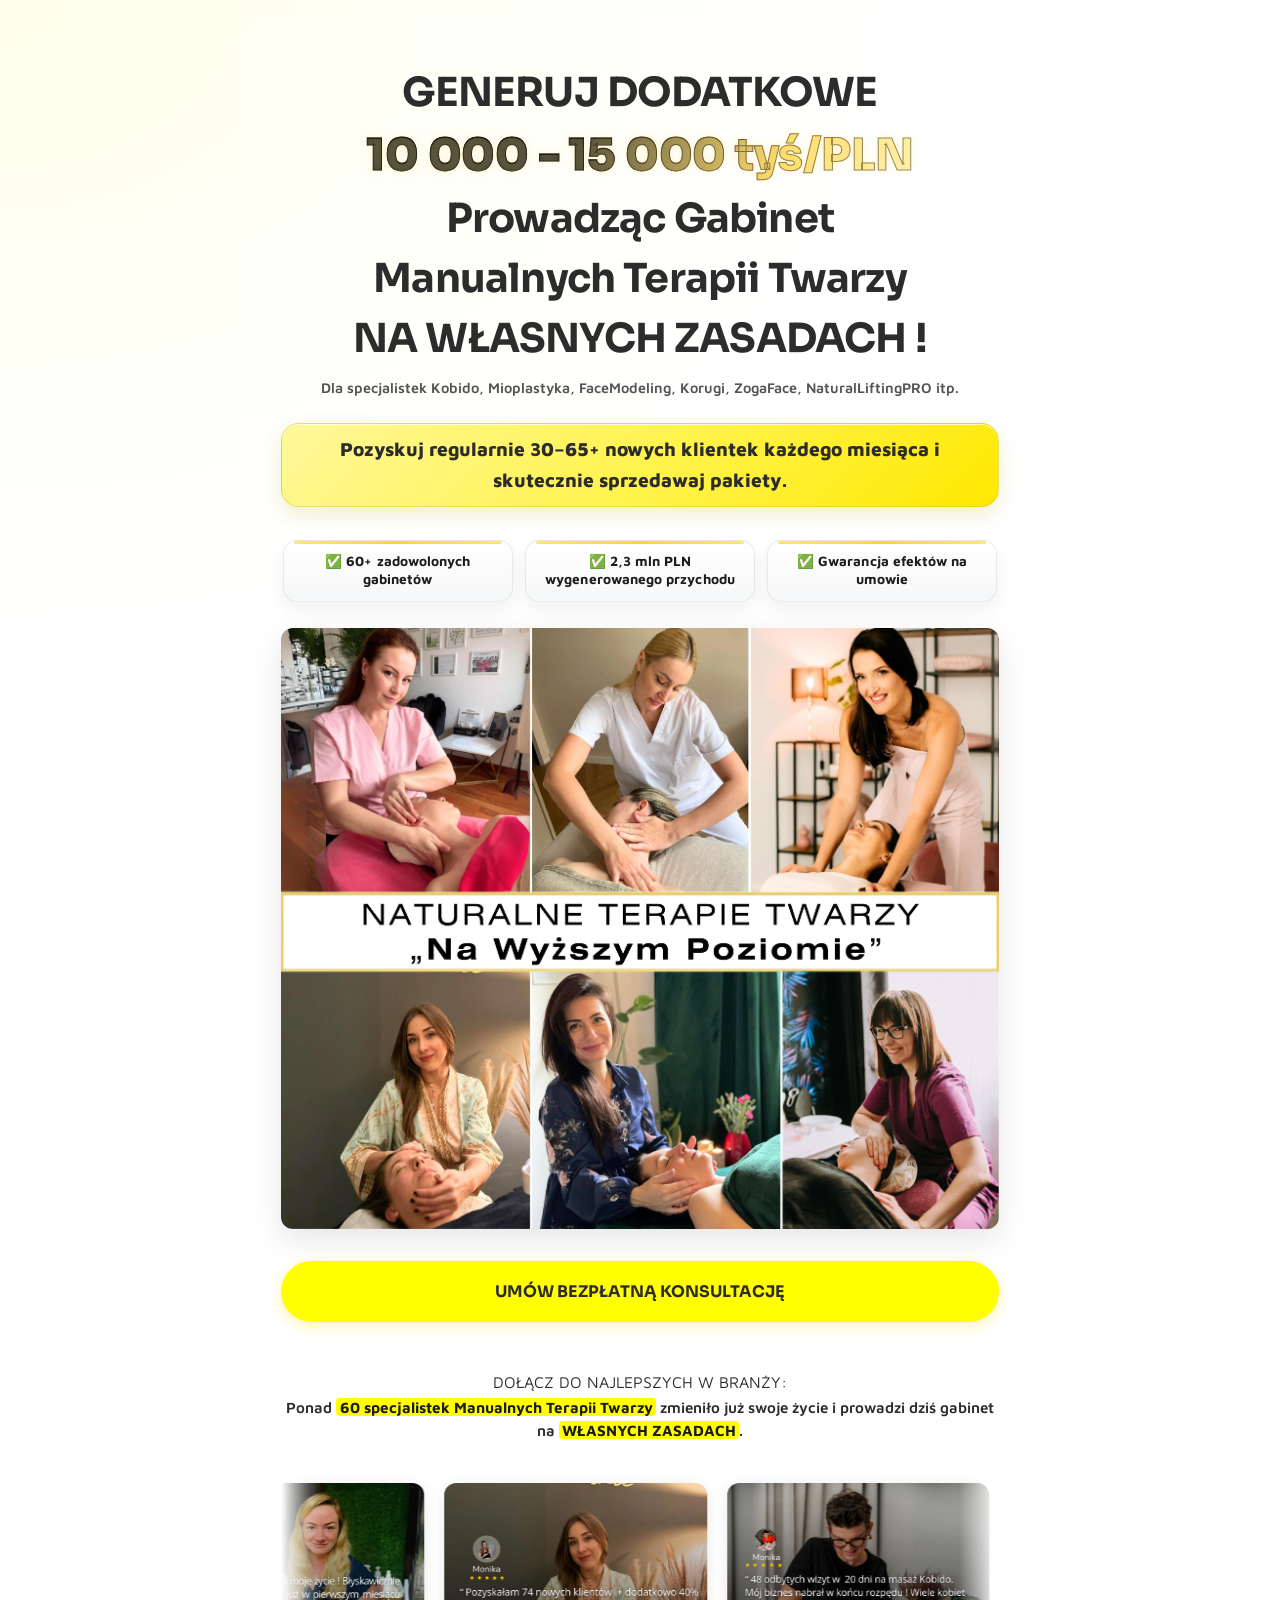
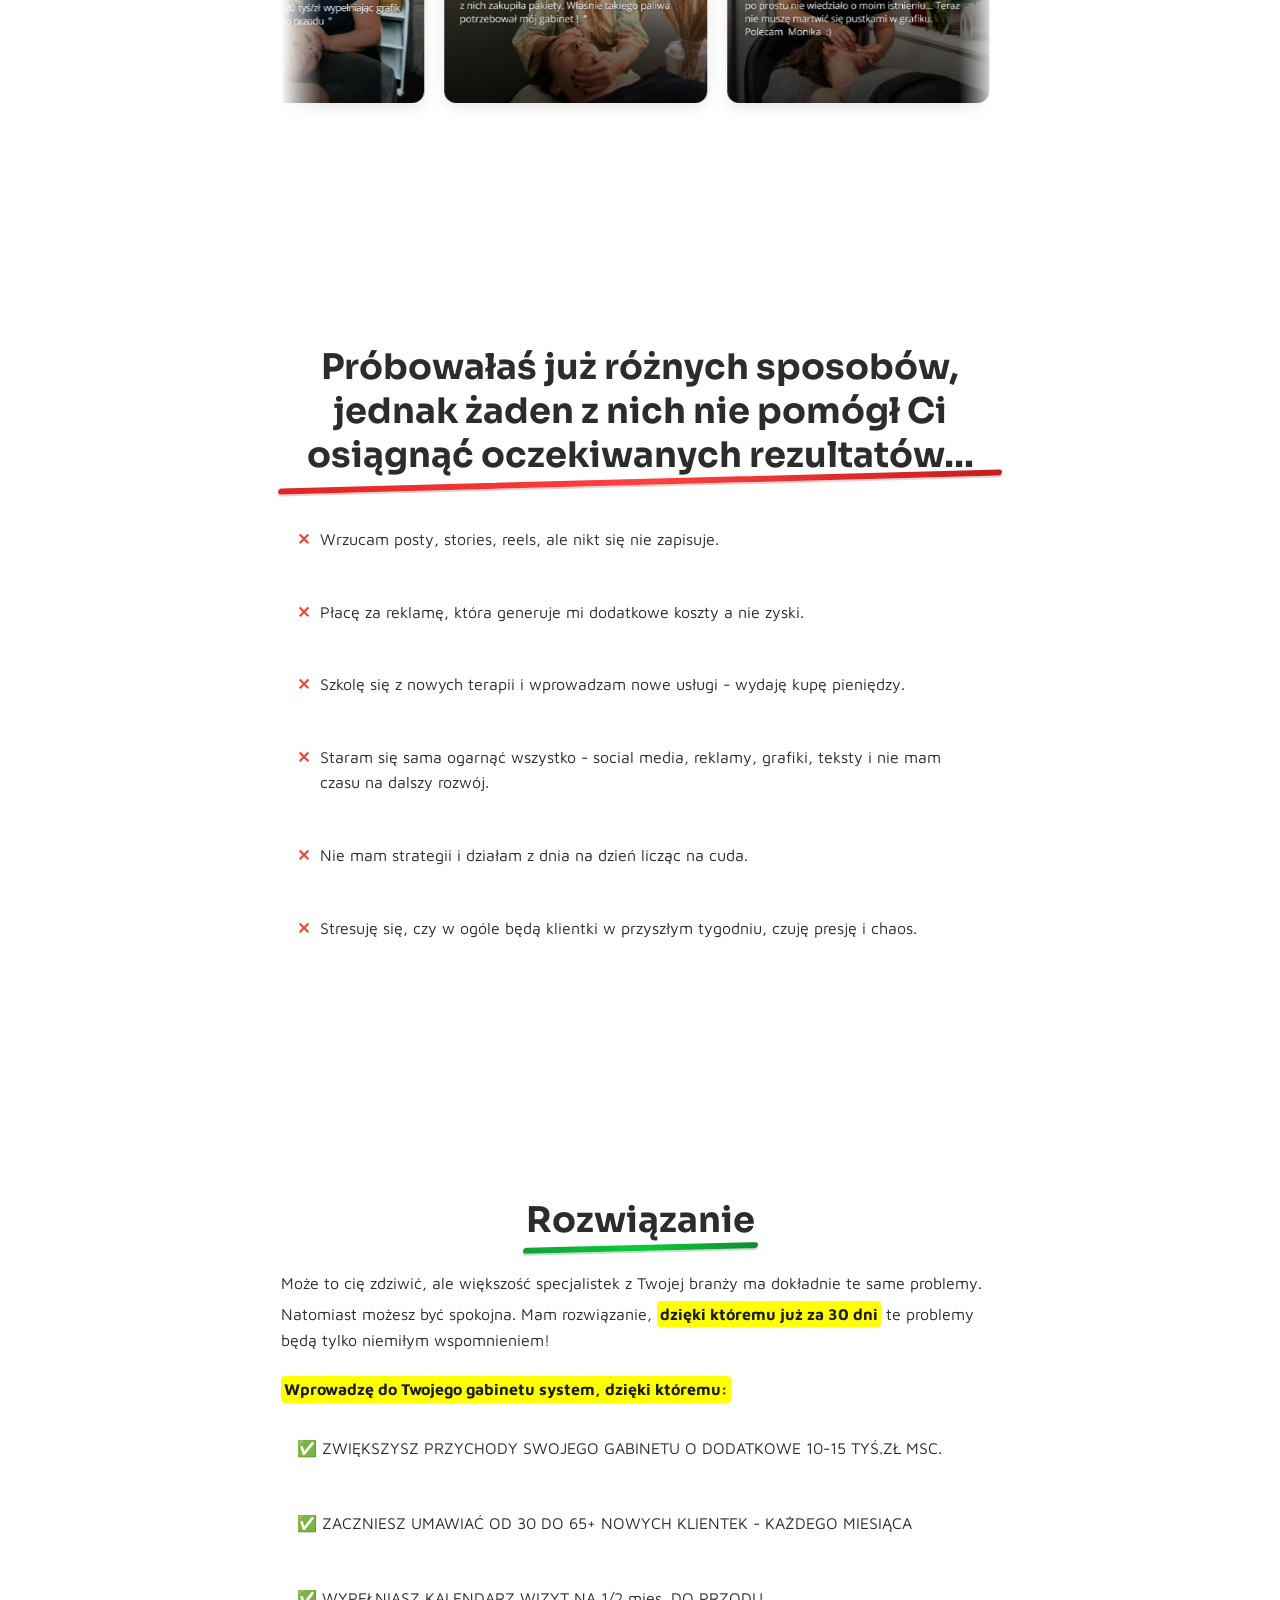
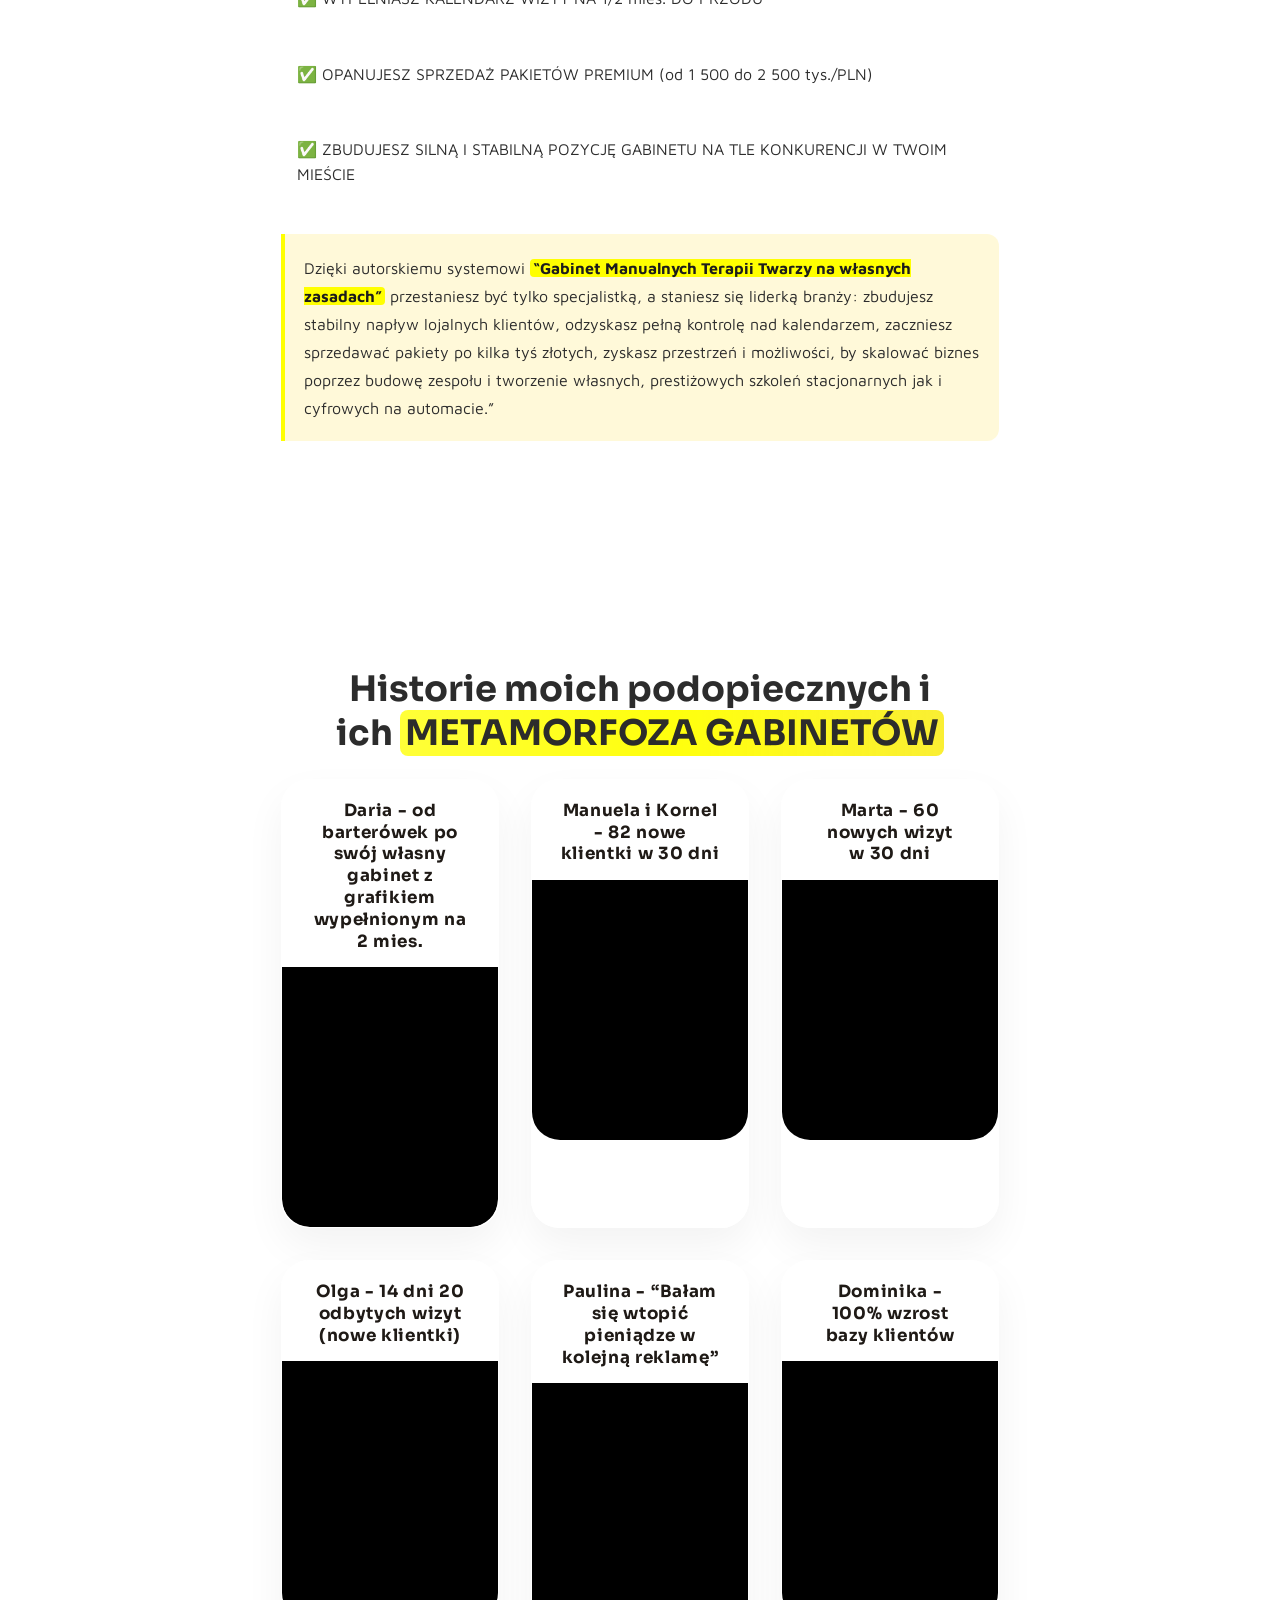
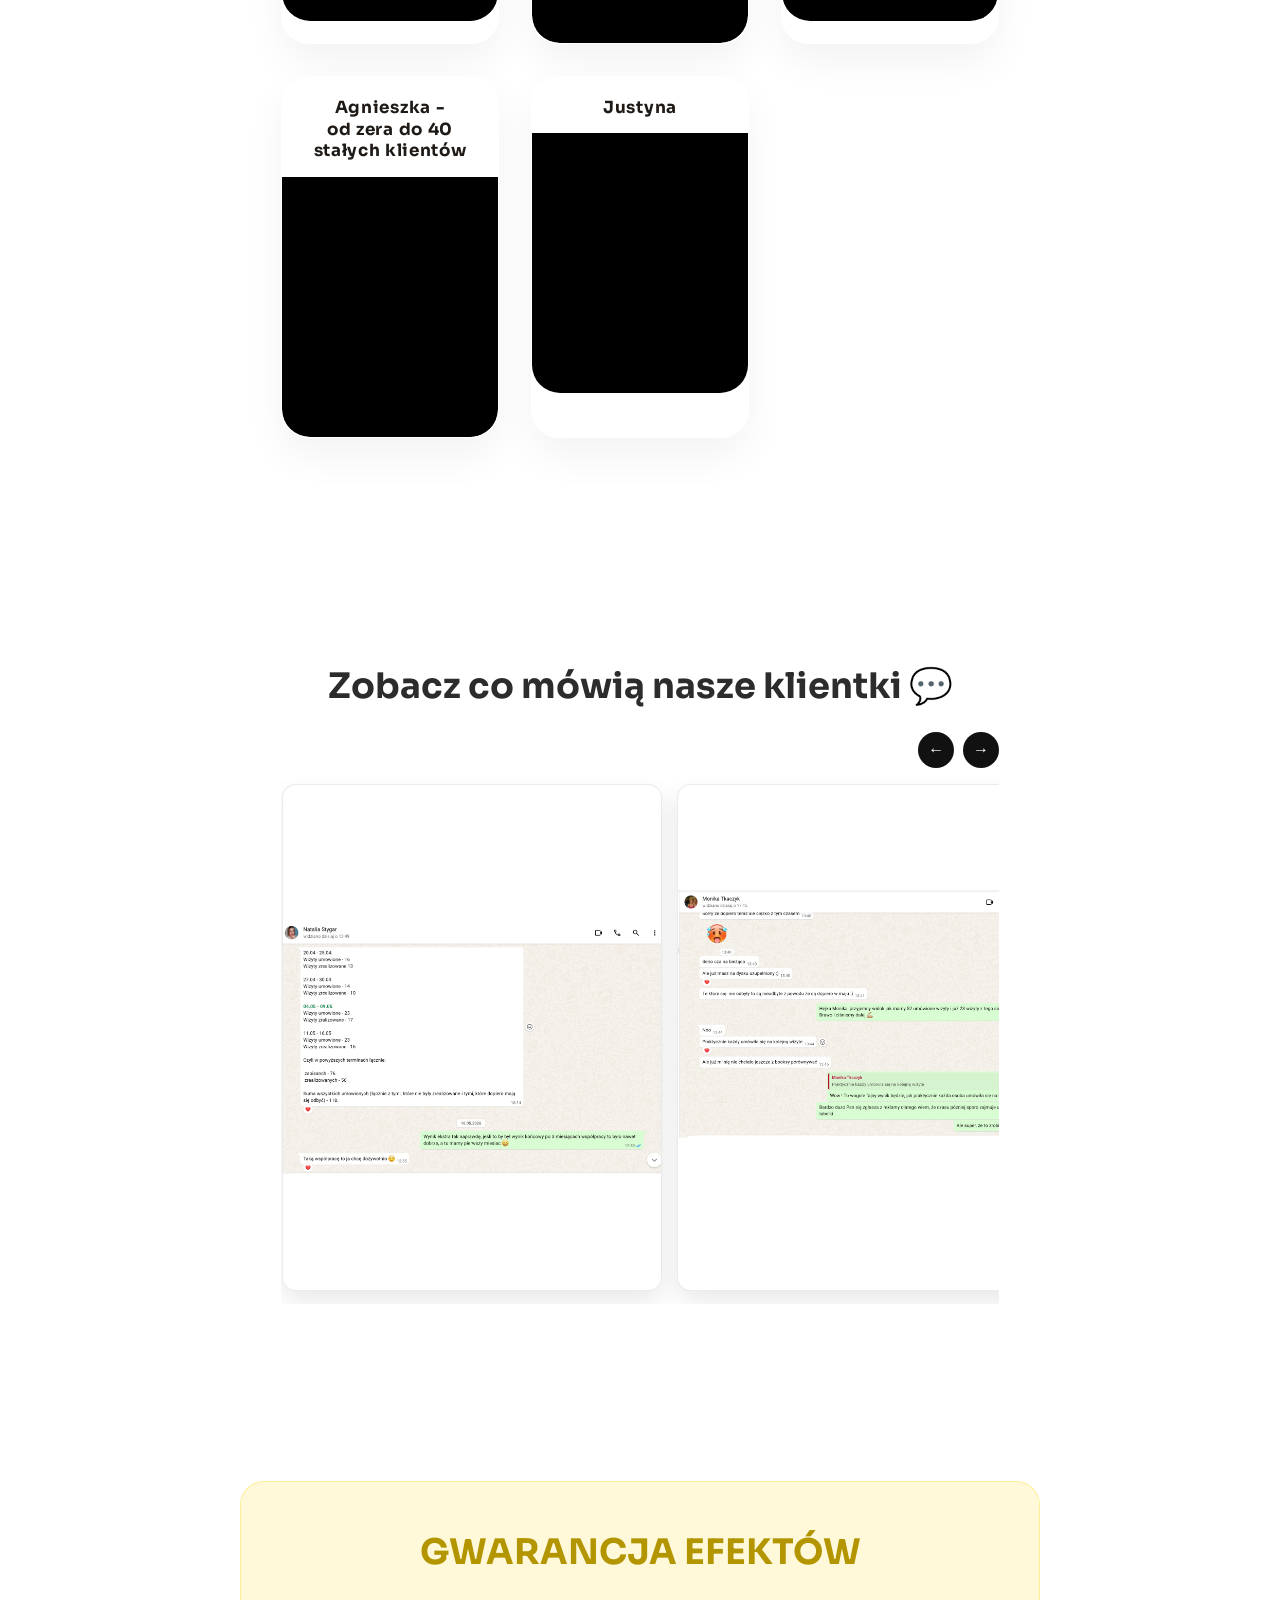
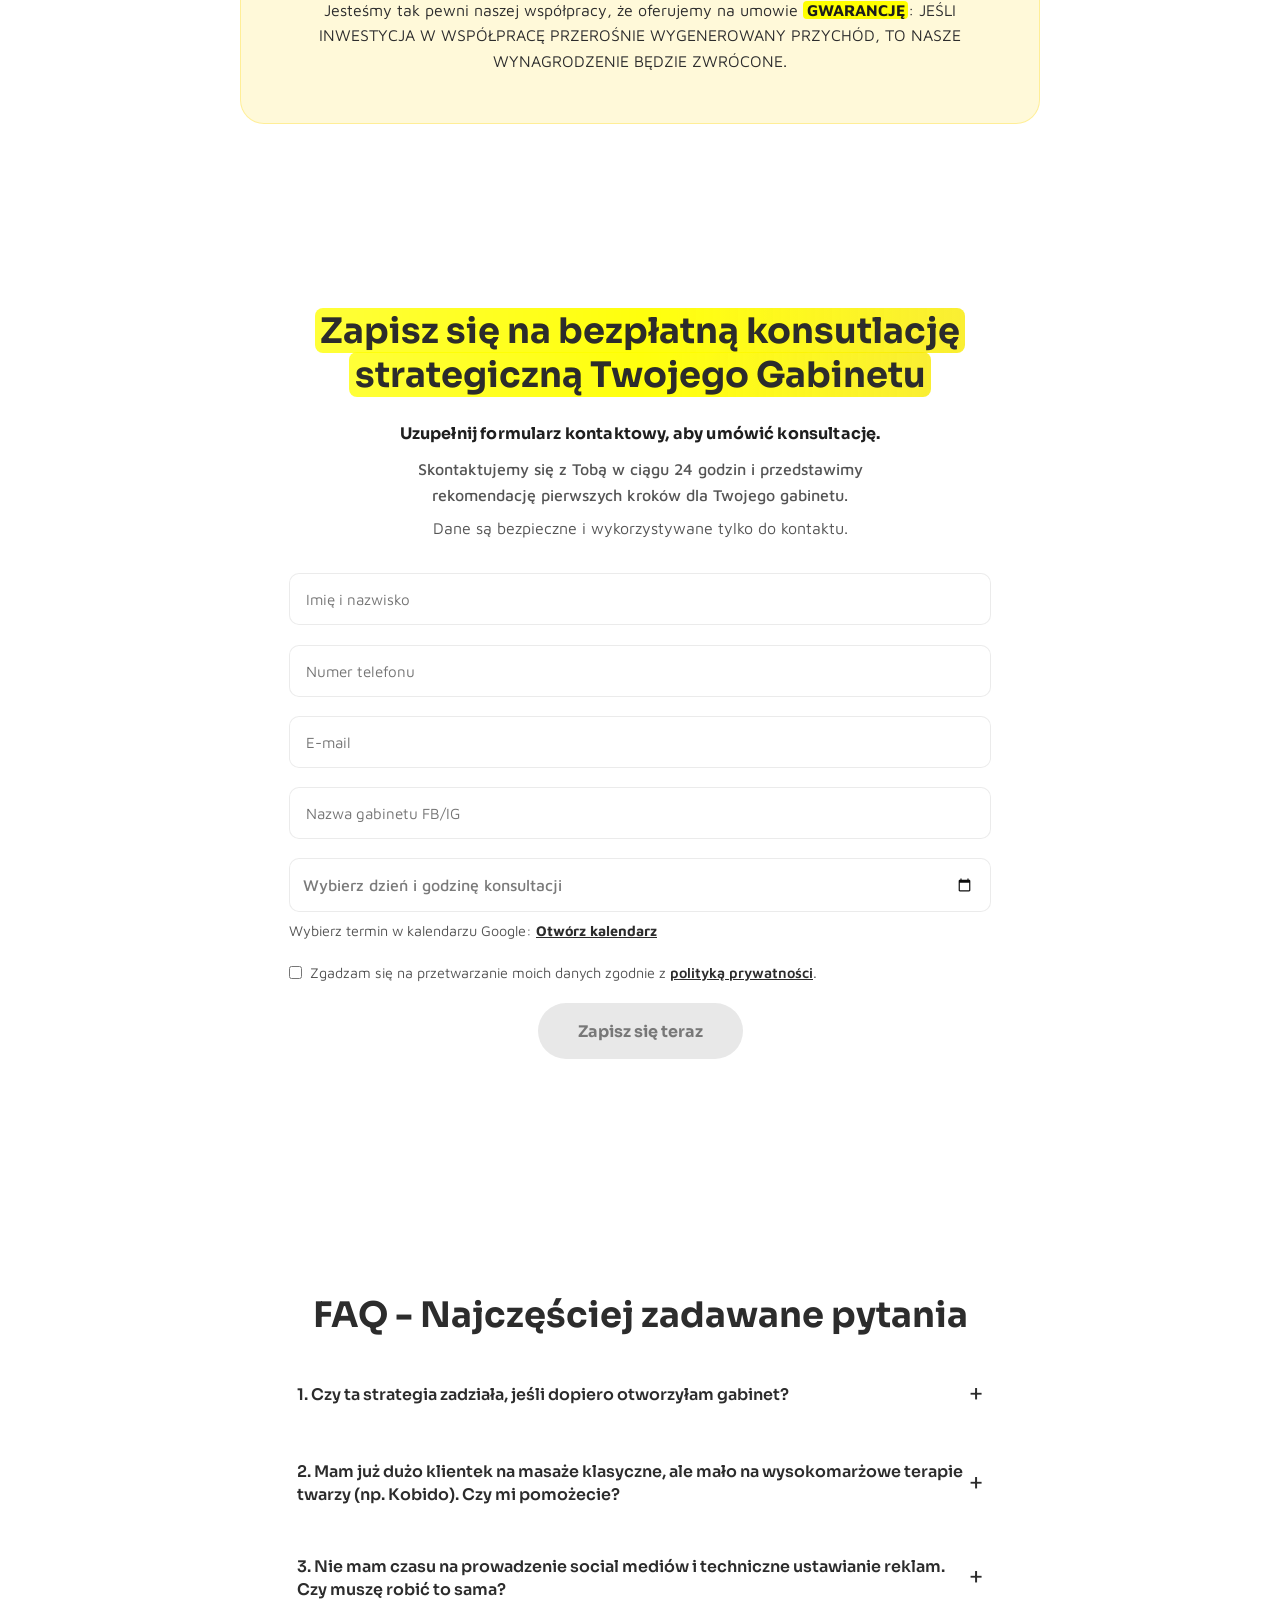
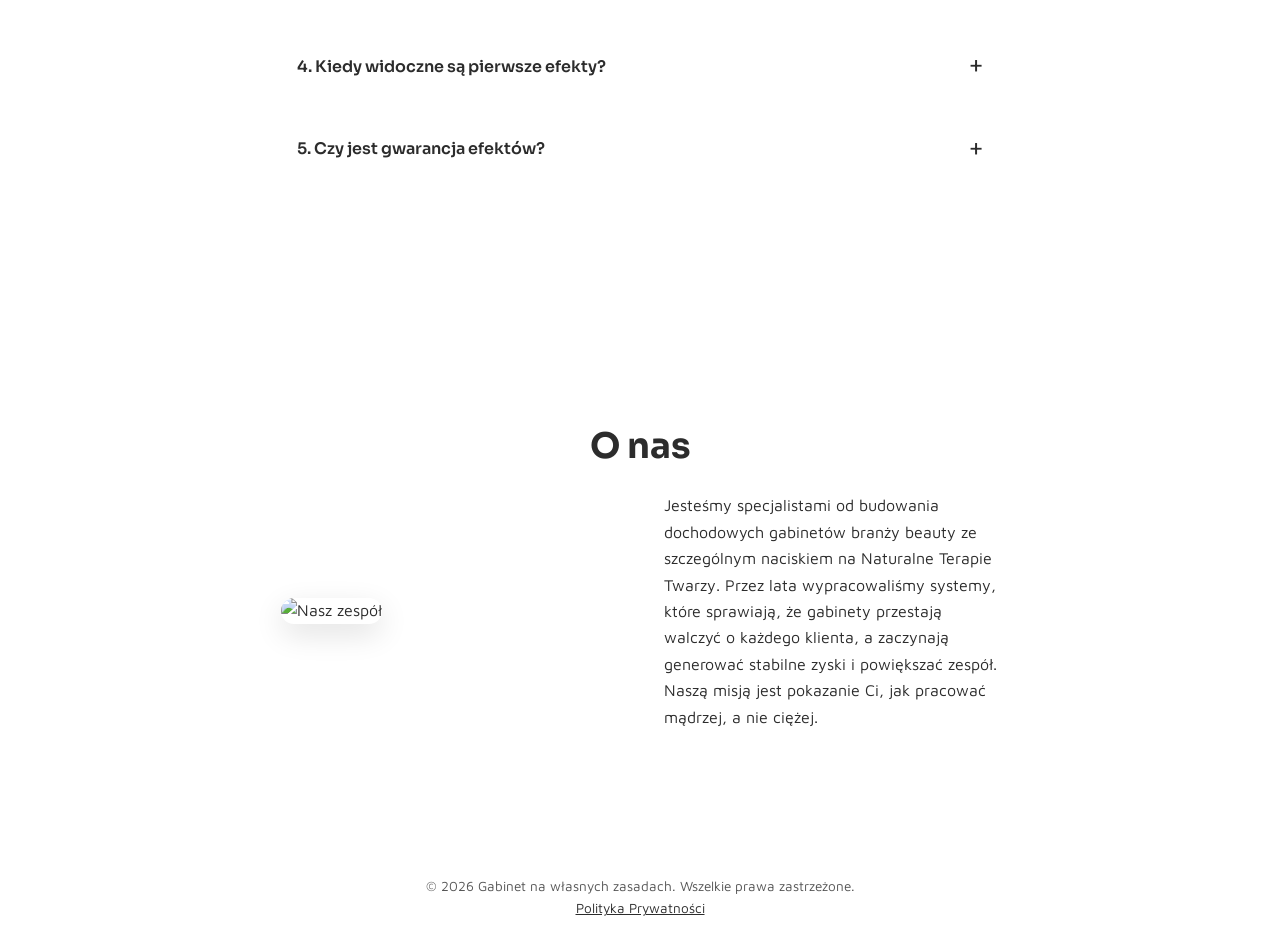
==== index.html @ ccf1278c "Add files via upload" ====
<!DOCTYPE html>
<html lang="pl">
<head>
    <meta charset="UTF-8">
    <meta name="viewport" content="width=device-width, initial-scale=1.0">
    <title>Gabinet na własnych zasadach - Zwiększ zyski w 30 dni</title>
    <meta name="description" content="Zwiększ swój zysk od 10 000 do 30 000 PLN miesięcznie w Gabinetach Naturalnych Terapii Twarzy.">
    <!-- Google Fonts -->
    <link rel="preconnect" href="https://fonts.googleapis.com">
    <link rel="preconnect" href="https://fonts.gstatic.com" crossorigin>
    <link href="https://fonts.googleapis.com/css2?family=Maven+Pro:wght@400;500;600;700&family=Sora:wght@400;600;700;800&display=swap" rel="stylesheet">
    <link rel="stylesheet" href="style.css">
    
    <!-- Meta Pixel Code -->
    <script>
    !function(f,b,e,v,n,t,s)
    {if(f.fbq)return;n=f.fbq=function(){n.callMethod?
    n.callMethod.apply(n,arguments):n.queue.push(arguments)};
    if(!f._fbq)f._fbq=n;n.push=n;n.loaded=!0;n.version='2.0';
    n.queue=[];t=b.createElement(e);t.async=!0;
    t.src=v;s=b.getElementsByTagName(e)[0];
    s.parentNode.insertBefore(t,s)}(window, document,'script',
    'https://connect.facebook.net/en_US/fbevents.js');
    fbq('init', '2290129915063900');
    fbq('track', 'PageView');
    </script>
    <noscript><img height="1" width="1" style="display:none"
    src="https://www.facebook.com/tr?id=2290129915063900&ev=PageView&noscript=1"
    /></noscript>
    <!-- End Meta Pixel Code -->
</head>
<body>

    <!-- HERO SECTION -->
    <section class="hero">
        <div class="glass-container hero-content">
            <h1>
                <span class="hero-line">GENERUJ DODATKOWE</span>
                <span class="hero-line golden-glow hero-price">10 000 - 15 000 tyś/PLN</span>
                <span class="hero-line">Prowadząc Gabinet</span>
                <span class="hero-line">Manualnych Terapii Twarzy</span>
                <span class="hero-line">NA WŁASNYCH ZASADACH !</span>
            </h1>
            <p class="subtitle">Dla specjalistek Kobido, Mioplastyka, FaceModeling, Korugi, ZogaFace, NaturalLiftingPRO itp.</p>
            <p class="highlight">Pozyskuj regularnie 30–65+ nowych klientek każdego miesiąca i skutecznie sprzedawaj pakiety.</p>

            <div class="hero-benefits">
                <span class="hero-benefit-card">✅ 60+ zadowolonych gabinetów</span>
                <span class="hero-benefit-card">✅ 2,3 mln PLN wygenerowanego przychodu</span>
                <span class="hero-benefit-card">✅ Gwarancja efektów na umowie</span>
            </div>
            
            <div class="hero-image">
                <img src="img/owner.jpg" alt="Zadowolona właścicielka gabinetu" onerror="this.onerror=null;this.src='assets/img/owner.jpg';">
            </div>

            <a href="#kontakt" class="cta-btn hero-cta">UMÓW BEZPŁATNĄ KONSULTACJĘ</a>
            
            <div class="social-proof-hero">
    <div class="social-proof-content">
        <span class="social-proof-label">DOŁĄCZ DO NAJLEPSZYCH W BRANŻY:</span>
        <p class="social-proof-text">
            Ponad <strong>60 specjalistek Manualnych Terapii Twarzy</strong> zmieniło już swoje życie i prowadzi dziś gabinet na <strong>WŁASNYCH ZASADACH</strong>.
        </p>
    </div>
    <div class="marquee-container">
        <div class="marquee-content" id="marqueeContent"></div>
    </div>
</div>
            </div>
        </div>
    </section>

    <section class="problem">
    <div class="glass-container">
        <!-- Zmieniamy linię poniżej -->
        <h2><span class="underline-handwritten">Próbowałaś już różnych sposobów, jednak żaden z nich nie pomógł Ci osiągnąć oczekiwanych rezultatów…</span></h2>
        <ul class="problem-list">
                <li><span class="icon">✕</span> Wrzucam posty, stories, reels, ale nikt się nie zapisuje.</li>
                <li><span class="icon">✕</span> Płacę za reklamę, która generuje mi dodatkowe koszty a nie zyski.</li>
                <li><span class="icon">✕</span> Szkolę się z nowych terapii i wprowadzam nowe usługi - wydaję kupę pieniędzy.</li>
                <li><span class="icon">✕</span> Staram się sama ogarnąć wszystko - social media, reklamy, grafiki, teksty i nie mam czasu na dalszy rozwój.</li>
                <li><span class="icon">✕</span> Nie mam strategii i działam z dnia na dzień licząc na cuda.</li>
                <li><span class="icon">✕</span> Stresuję się, czy w ogóle będą klientki w przyszłym tygodniu, czuję presję i chaos.</li>
            </ul>
        </div>
    </section>

    <!-- ROZWIĄZANIE SECTION -->
    <section class="solution">
        <div class="glass-container">
            <h2><span class="underline-handwritten-green">Rozwiązanie</span></h2>
            <p>Może to cię zdziwić, ale większość specjalistek z Twojej branży ma dokładnie te same problemy. Natomiast możesz być spokojna. Mam rozwiązanie, <strong>dzięki któremu już za 30 dni</strong> te problemy będą tylko niemiłym wspomnieniem!</p>
            <p><strong>Wprowadzę do Twojego gabinetu system, dzięki któremu:</strong></p>
            <ul class="solution-list">
                <li>✅ ZWIĘKSZYSZ PRZYCHODY SWOJEGO GABINETU O DODATKOWE 10-15 TYŚ.ZŁ MSC.</li>
                <li>✅ ZACZNIESZ UMAWIAĆ OD 30 DO 65+ NOWYCH KLIENTEK - KAŻDEGO MIESIĄCA</li>
                <li>✅ WYPEŁNIASZ KALENDARZ WIZYT NA 1/2 mies. DO PRZODU</li>
                <li>✅ OPANUJESZ SPRZEDAŻ PAKIETÓW PREMIUM (od 1 500 do 2 500 tys./PLN)</li>
                <li>✅ ZBUDUJESZ SILNĄ I STABILNĄ POZYCJĘ GABINETU NA TLE KONKURENCJI W TWOIM MIEŚCIE</li>
            </ul>
            <div class="highlight-box">
                <p>Dzięki autorskiemu systemowi <strong>“Gabinet Manualnych Terapii Twarzy na własnych zasadach”</strong> przestaniesz być tylko specjalistką, a staniesz się liderką branży: zbudujesz stabilny napływ lojalnych klientów, odzyskasz pełną kontrolę nad kalendarzem, zaczniesz sprzedawać pakiety po kilka tyś złotych, zyskasz przestrzeń i możliwości, by skalować biznes poprzez budowę zespołu i tworzenie własnych, prestiżowych szkoleń stacjonarnych jak i cyfrowych na automacie.”</p>
            </div>
        </div>
    </section>

    <!-- SOCIAL PROOF WIDEO SECTION -->
    <section class="social-proof-video">
        <div class="glass-container">
            <h2>Historie moich podopiecznych i ich <span class="brush-yellow">METAMORFOZA GABINETÓW</span></h2>
            
            <div class="video-grid">
                <div class="video-item">
                    <h3>Daria - od barterówek po swój własny gabinet z grafikiem wypełnionym na 2 mies.</h3>
                    <iframe src="https://player.vimeo.com/video/1206484462?h=d5d5d5d5d5&title=0&byline=0&portrait=0" width="100%" height="250" frameborder="0" allow="autoplay; fullscreen; picture-in-picture" allowfullscreen></iframe>
                </div>
                <div class="video-item">
                    <h3>Manuela i Kornel - 82 nowe klientki w 30 dni</h3>
                    <iframe src="https://player.vimeo.com/video/1206484989?title=0&byline=0&portrait=0" width="100%" height="250" frameborder="0" allow="autoplay; fullscreen; picture-in-picture" allowfullscreen></iframe>
                </div>
                <div class="video-item">
                    <h3>Marta - 60 nowych wizyt w 30 dni</h3>
                    <iframe src="https://player.vimeo.com/video/1206484461?title=0&byline=0&portrait=0" width="100%" height="250" frameborder="0" allow="autoplay; fullscreen; picture-in-picture" allowfullscreen></iframe>
                </div>
                <div class="video-item">
                    <h3>Olga - 14 dni 20 odbytych wizyt (nowe klientki)</h3>
                    <iframe src="https://player.vimeo.com/video/1206487006?title=0&byline=0&portrait=0" width="100%" height="250" frameborder="0" allow="autoplay; fullscreen; picture-in-picture" allowfullscreen></iframe>
                </div>
                <div class="video-item">
                    <h3>Paulina - “Bałam się wtopić pieniądze w kolejną reklamę”</h3>
                    <iframe src="https://player.vimeo.com/video/1206487007?title=0&byline=0&portrait=0" width="100%" height="250" frameborder="0" allow="autoplay; fullscreen; picture-in-picture" allowfullscreen></iframe>
                </div>
                <div class="video-item">
                    <h3>Dominika - 100% wzrost bazy klientów</h3>
                    <iframe src="https://player.vimeo.com/video/1206484463?title=0&byline=0&portrait=0" width="100%" height="250" frameborder="0" allow="autoplay; fullscreen; picture-in-picture" allowfullscreen></iframe>
                </div>
                <div class="video-item">
                    <h3>Agnieszka - od zera do 40 stałych klientów</h3>
                    <iframe src="https://player.vimeo.com/video/1206487005?title=0&byline=0&portrait=0" width="100%" height="250" frameborder="0" allow="autoplay; fullscreen; picture-in-picture" allowfullscreen></iframe>
                </div>
                <div class="video-item">
                    <h3>Justyna</h3>
                    <iframe src="https://player.vimeo.com/video/1206484464?title=0&byline=0&portrait=0" width="100%" height="250" frameborder="0" allow="autoplay; fullscreen; picture-in-picture" allowfullscreen></iframe>
                </div>
            </div>
        </div>
    </section>

    <!-- MANUAL TESTIMONIALS SECTION -->
    <section class="manual-testimonials">
        <div class="glass-container">
            <h2>Zobacz co mówią nasze klientki 💬</h2>

            <div class="manual-carousel-controls">
                <button type="button" class="manual-carousel-btn" id="manualCarouselLeft" aria-label="Przesuń w lewo">←</button>
                <button type="button" class="manual-carousel-btn" id="manualCarouselRight" aria-label="Przesuń w prawo">→</button>
            </div>

            <div class="manual-carousel" id="manualCarousel">
                <div class="manual-card"><img src="img/polecenie1.jpg" alt="Polecenie 1" loading="lazy" onerror="this.onerror=null;this.src='assets/img/polecenie1.jpg';"></div>
                <div class="manual-card"><img src="img/polecenie2.jpg" alt="Polecenie 2" loading="lazy" onerror="this.onerror=null;this.src='assets/img/polecenie2.jpg';"></div>
                <div class="manual-card"><img src="img/polecenie3.jpg" alt="Polecenie 3" loading="lazy" onerror="this.onerror=null;this.src='assets/img/polecenie3.jpg';"></div>
                <div class="manual-card"><img src="img/polecenie4.jpg" alt="Polecenie 4" loading="lazy" onerror="this.onerror=null;this.src='assets/img/polecenie4.jpg';"></div>
                <div class="manual-card"><img src="img/polecenie5.jpg" alt="Polecenie 5" loading="lazy" onerror="this.onerror=null;this.src='assets/img/polecenie5.jpg';"></div>
                <div class="manual-card"><img src="img/polecenie6.jpg" alt="Polecenie 6" loading="lazy" onerror="this.onerror=null;this.src='assets/img/polecenie6.jpg';"></div>
                <div class="manual-card"><img src="img/polecenie7.jpg" alt="Polecenie 7" loading="lazy" onerror="this.onerror=null;this.src='assets/img/polecenie7.jpg';"></div>
                <div class="manual-card"><img src="img/polecenie8.jpg" alt="Polecenie 8" loading="lazy" onerror="this.onerror=null;this.src='assets/img/polecenie8.jpg';"></div>
                <div class="manual-card"><img src="img/polecenie9.jpg" alt="Polecenie 9" loading="lazy" onerror="this.onerror=null;this.src='assets/img/polecenie9.jpg';"></div>
                <div class="manual-card"><img src="img/polecenie10.jpg" alt="Polecenie 10" loading="lazy" onerror="this.onerror=null;this.src='assets/img/polecenie10.jpg';"></div>
                <div class="manual-card"><img src="img/polecenie11.jpg" alt="Polecenie 11" loading="lazy" onerror="this.onerror=null;this.src='assets/img/polecenie11.jpg';"></div>
                <div class="manual-card"><img src="img/polecenie12.jpg" alt="Polecenie 12" loading="lazy" onerror="this.onerror=null;this.src='assets/img/polecenie12.jpg';"></div>
                <div class="manual-card"><img src="img/polecenie13.jpg" alt="Polecenie 13" loading="lazy" onerror="this.onerror=null;this.src='assets/img/polecenie13.jpg';"></div>
                <div class="manual-card"><img src="img/polecenie14.jpg" alt="Polecenie 14" loading="lazy" onerror="this.onerror=null;this.src='assets/img/polecenie14.jpg';"></div>
                <div class="manual-card"><img src="img/polecenie15.jpg" alt="Polecenie 15" loading="lazy" onerror="this.onerror=null;this.src='assets/img/polecenie15.jpg';"></div>
                <div class="manual-card"><img src="img/polecenie16.jpg" alt="Polecenie 16" loading="lazy" onerror="this.onerror=null;this.src='assets/img/polecenie16.jpg';"></div>
                <div class="manual-card"><img src="img/polecenie17.jpg" alt="Polecenie 17" loading="lazy" onerror="this.onerror=null;this.src='assets/img/polecenie17.jpg';"></div>
                <div class="manual-card"><img src="img/polecenie18.jpg" alt="Polecenie 18" loading="lazy" onerror="this.onerror=null;this.src='assets/img/polecenie18.jpg';"></div>
            </div>
        </div>
    </section>

    <!-- GWARANCJA SECTION -->
    <section class="guarantee">
        <div class="glass-container highlight-glass">
            <h2>GWARANCJA EFEKTÓW</h2>
            <p>Jesteśmy tak pewni naszej współpracy, że oferujemy na umowie <strong>GWARANCJĘ</strong>: JEŚLI INWESTYCJA W WSPÓŁPRACĘ PRZEROŚNIE WYGENEROWANY PRZYCHÓD, TO NASZE WYNAGRODZENIE BĘDZIE ZWRÓCONE.</p>
        </div>
    </section>

    <!-- KONTAKT SECTION -->
    <section id="kontakt" class="contact">
        <div class="glass-container form-glass">
            <h2><span class="brush-yellow">Zapisz się na bezpłatną konsutlację strategiczną Twojego Gabinetu</span></h2>
            <p class="contact-intro contact-intro-lead">Uzupełnij formularz kontaktowy, aby umówić konsultację.</p>
            <p class="contact-intro contact-intro-sub">Skontaktujemy się z Tobą w ciągu 24 godzin i przedstawimy rekomendację pierwszych kroków dla Twojego gabinetu.</p>
            <p class="form-note">Dane są bezpieczne i wykorzystywane tylko do kontaktu.</p>
            
            <form id="contactForm">
                <div class="form-group">
                    <input type="text" id="fullName" name="fullName" placeholder="Imię i nazwisko" required>
                </div>
                <div class="form-group">
                    <input type="tel" id="phone" name="phone" placeholder="Numer telefonu" required>
                </div>
                <div class="form-group">
                    <input type="email" id="email" name="email" placeholder="E-mail" required>
                </div>
                <div class="form-group">
                    <input type="text" id="businessProfile" name="businessProfile" placeholder="Nazwa gabinetu FB/IG" required>
                </div>
                <div class="form-group">
                    <div class="datetime-field" id="meetingDateField">
                        <input type="datetime-local" id="meetingDate" name="meetingDate" required>
                        <span class="datetime-overlay">Wybierz dzień i godzinę konsultacji</span>
                    </div>
                    <small class="meeting-note">Wybierz termin w kalendarzu Google: <a href="https://calendar.app.google/8RJXWuWB91fFhBFFA" target="_blank">Otwórz kalendarz</a></small>
                </div>
                <div class="form-group checkbox-group">
                    <input type="checkbox" id="privacy" name="privacy" required>
                    <label for="privacy">Zgadzam się na przetwarzanie moich danych zgodnie z <a href="privacy-policy.html" target="_blank">polityką prywatności</a>.</label>
                </div>
                
                <button type="submit" class="cta-btn submit-btn" disabled>Zapisz się teraz</button>
            </form>
            
            <!-- Popup po wysłaniu formularza -->
            <div id="thankYouPopup" class="popup-overlay hidden" aria-hidden="true">
                <div class="popup-card" role="dialog" aria-modal="true" aria-labelledby="thankYouTitle">
                    <button type="button" id="closeThankYouPopup" class="popup-close" aria-label="Zamknij popup">×</button>
                    <h3 id="thankYouTitle">Dziękuję wszystko gotowe!</h3>
                    <p>Skontaktujemy się z Tobą w 24h od wysłanego zgłoszenia w celu potwierdzenia terminu naszej konsultacji.</p>
                    <p>Proszę zapisz nasz nr tel. <strong>722 186 609</strong></p>
                    <p>Do usłyszenia Mateusz i Maciek :)</p>
                    <a href="https://www.instagram.com/only_sukces_media/" target="_blank" class="cta-btn popup-cta">Poznaj nas lepiej</a>
                </div>
            </div>
        </div>
    </section>

    <!-- FAQ SECTION -->
    <section class="faq">
        <div class="glass-container">
            <h2>FAQ - Najczęściej zadawane pytania</h2>
            
            <div class="accordion">
                <div class="accordion-item">
                    <button class="accordion-header">1. Czy ta strategia zadziała, jeśli dopiero otworzyłam gabinet?</button>
                    <div class="accordion-content">
                        <p>Tak! "Gabinet na własnych zasadach" to proces stworzony po to, aby budować stabilną bazę od podstaw lub ją skalować. Krok po kroku wdrożymy sprawdzone działania, które przyciągną do Ciebie pierwsze klientki bez przepalania budżetu na nieskuteczne reklamy.</p>
                    </div>
                </div>
                
                <div class="accordion-item">
                    <button class="accordion-header">2. Mam już dużo klientek na masaże klasyczne, ale mało na wysokomarżowe terapie twarzy (np. Kobido). Czy mi pomożecie?</button>
                    <div class="accordion-content">
                        <p>Zdecydowanie. Nauczymy Cię, jak skutecznie edukować obecną bazę klientek oraz jak ustawiać komunikację, aby przyciągać osoby gotowe zapłacić więcej za specjalistyczne zabiegi, takie jak Facemodeling czy ZogaFace. Skupimy się na sprzedaży pakietów i zwiększeniu średniego koszyka zakupowego.</p>
                    </div>
                </div>
                
                <div class="accordion-item">
                    <button class="accordion-header">3. Nie mam czasu na prowadzenie social mediów i techniczne ustawianie reklam. Czy muszę robić to sama?</button>
                    <div class="accordion-content">
                        <p>Nasza współpraca ma Cię odciążyć. Wdrożymy gotowe procesy i systemy, a ja poprowadzę Cię przez techniczne aspekty krok po kroku. Z czasem wypracujemy taki system, byś mogła pracować ON THE BUSINESS, a nie tylko IN THE BUSINESS (czyli np. zatrudnić pomoc), odzyskując czas dla siebie.</p>
                    </div>
                </div>

                <div class="accordion-item">
                    <button class="accordion-header">4. Kiedy widoczne są pierwsze efekty?</button>
                    <div class="accordion-content">
                        <p>Nowe klientki wysyłają zgłoszenia już od pierwszych dni aktywacji kampanii reklamowej (średnio od 6 do 10 zgłoszeń dziennie).</p>
                    </div>
                </div>

                <div class="accordion-item">
                    <button class="accordion-header">5. Czy jest gwarancja efektów?</button>
                    <div class="accordion-content">
                        <p>Tak, w pierwszym miesiącu startowym obowiązuje gwarancja. Jeśli koszty naszej współpracy przerosną wygenerowany przychód w okresie naszej współpracy, to nasze wynagrodzenie zostanie zwrócone.</p>
                    </div>
                </div>
            </div>
        </div>
    </section>

    <!-- ABOUT US SECTION -->
    <section class="about-me">
        <div class="glass-container">
            <h2>O nas</h2>
            <div class="about-content">
                <div class="about-image">
                    <img src="img/onas-team.jpg" alt="Nasz zespół" class="about-photo" onerror="this.onerror=null;this.src='assets/img/onas-team.jpg';">
                </div>
                <div class="about-text">
                    <p>Jesteśmy specjalistami od budowania dochodowych gabinetów branży beauty ze szczególnym naciskiem na Naturalne Terapie Twarzy. Przez lata wypracowaliśmy systemy, które sprawiają, że gabinety przestają walczyć o każdego klienta, a zaczynają generować stabilne zyski i powiększać zespół.</p>
                    <p>Naszą misją jest pokazanie Ci, jak pracować mądrzej, a nie ciężej.</p>
                </div>
            </div>
        </div>
    </section>

    <footer>
        <p>&copy; 2026 Gabinet na własnych zasadach. Wszelkie prawa zastrzeżone.</p>
        <p><a href="privacy-policy.html" target="_blank">Polityka Prywatności</a></p>
    </footer>

    <script src="main.js"></script>
</body>
</html>
---- style.css ----
/* Zmienne CSS */
:root {
    --bg-color: #ffffff;
    --accent-color: #ffff00;
    --accent-hover: #e6e600;
    --text-color: #2c2c2c;
    --text-light: #555555;
    --white: #ffffff;
    
    --font-heading: 'Sora', sans-serif;
    --font-body: 'Maven Pro', sans-serif;
}

* {
    margin: 0;
    padding: 0;
    box-sizing: border-box;
}

body {
    font-family: var(--font-body);
    background-color: var(--bg-color);
    color: var(--text-color);
    font-size: 16px;
    line-height: 1.6;
    overflow-x: hidden;
    /* Subtelny akcent w tle dodający głębi pod efekty szkła */
    background-image: 
        radial-gradient(at 0% 0%, rgba(255, 255, 0, 0.08) 0px, transparent 50%),
        radial-gradient(at 100% 100%, rgba(255, 255, 255, 0.95) 0px, transparent 50%);
    background-attachment: fixed;
}

strong {
    color: #1c1c1c;
    background-color: #ffff00;
    padding: 0 0.2em;
    border-radius: 4px;
}

h1, h2, h3, h4, h5, h6 {
    font-family: var(--font-heading);
    color: var(--text-color);
    margin-bottom: 1rem;
    font-weight: 700;
    text-wrap: balance;
}

h2 {
    font-size: 1.5rem;
    text-align: center;
    margin-bottom: 1.5rem;
    line-height: 1.25;
}

.underline-handwritten {
    position: relative;
    display: inline-block;
    padding-bottom: 0.28em;
}

.underline-handwritten::after {
    content: '';
    position: absolute;
    left: -0.08em;
    right: -0.08em;
    bottom: 0.03em;
    height: 0.18em;
    background: linear-gradient(90deg, rgba(220, 18, 18, 0.92) 0%, rgba(255, 61, 61, 0.98) 50%, rgba(192, 10, 10, 0.92) 100%);
    border-radius: 999px;
    transform: rotate(-1.5deg) skewX(-12deg);
    box-shadow: 0 2px 0 rgba(130, 0, 0, 0.18);
    z-index: -1;
}

.underline-handwritten-green {
    position: relative;
    display: inline-block;
    padding-bottom: 0.28em;
}

.underline-handwritten-green::after {
    content: '';
    position: absolute;
    left: -0.08em;
    right: -0.08em;
    bottom: 0.03em;
    height: 0.18em;
    background: linear-gradient(90deg, rgba(0, 153, 38, 0.92) 0%, rgba(0, 204, 51, 0.98) 50%, rgba(0, 128, 32, 0.92) 100%);
    border-radius: 999px;
    transform: rotate(-1.4deg) skewX(-11deg);
    box-shadow: 0 2px 0 rgba(0, 92, 23, 0.2);
    z-index: -1;
}

.brush-yellow {
    display: inline;
    padding: 0.02em 0.15em;
    border-radius: 8px;
    background: linear-gradient(90deg, rgba(255, 255, 0, 0.78) 0%, rgba(255, 255, 0, 0.95) 50%, rgba(246, 233, 0, 0.8) 100%);
    -webkit-box-decoration-break: clone;
    box-decoration-break: clone;
    filter: saturate(110%);
}

section {
    padding: 2rem 1rem;
    position: relative;
    z-index: 1;
}

/* Glassmorphism Utilities - Dokładnie według Twoich wytycznych */
.glass-container {
    background: rgba(255, 255, 255, 0.2);
    backdrop-filter: blur(10px);
    -webkit-backdrop-filter: blur(10px);
    border: 1px solid rgba(255, 255, 255, 0.3);
    border-radius: 16px;
    padding: 1.5rem 1rem;
    max-width: 100%;
    margin: 0 auto;
}
/* Przyciski */
.cta-btn {
    display: inline-block;
    background-color: var(--accent-color);
    color: var(--text-color);
    font-family: var(--font-heading);
    font-weight: 700;
    font-size: 0.95rem;
    text-decoration: none;
    padding: 0.9rem 1.5rem;
    border-radius: 50px;
    text-align: center;
    transition: all 0.3s ease;
    border: none;
    cursor: pointer;
    box-shadow: 0 4px 15px rgba(255, 214, 0, 0.3);
    width: 100%;
    margin-top: 1rem;
}

.cta-btn:hover {
    background-color: var(--accent-hover);
    transform: translateY(-2px);
    box-shadow: 0 6px 20px rgba(255, 214, 0, 0.4);
}

/* Hero Section */
.hero {
    min-height: 100vh;
    display: flex;
    align-items: center;
    padding-top: 1rem;
}

.hero-content h1 {
    font-size: clamp(1.2rem, 4.6vw, 1.45rem);
    line-height: 1.2;
    text-align: center;
    font-weight: 700;
    word-spacing: 0.02em;
    letter-spacing: -0.02em;
    display: flex;
    flex-direction: column;
    gap: 0.25rem;
    max-width: none;
    margin: 0 auto 0.7rem;
}

.hero-line {
    display: block;
    white-space: nowrap;
}

.golden-glow {
    font-weight: 800;
    display: inline-block;
    letter-spacing: -0.01em;
    background: linear-gradient(90deg, #ffe888 0%, #ffd44d 55%, #f1b90b 100%);
    -webkit-background-clip: text;
    background-clip: text;
    -webkit-text-fill-color: transparent;
    color: transparent;
    -webkit-text-stroke: 0.8px rgba(20, 16, 9, 0.25);
    text-shadow: 
        0 1px 0 rgba(255,255,255,0.25),
        0 0 9px rgba(255, 214, 0, 0.52),
        0 0 20px rgba(58, 42, 8, 0.28);
}

.hero-price {
    font-size: 1.1em;
    letter-spacing: -0.01em;
    white-space: nowrap;
    align-self: center;
    background: linear-gradient(
        110deg,
        #111111 0%,
        #111111 18%,
        #ffd95c 35%,
        #fff3b0 46%,
        #ffc933 58%,
        #1a1a1a 72%,
        #0f0f0f 100%
    );
    background-size: 220% auto;
    -webkit-background-clip: text;
    background-clip: text;
    -webkit-text-fill-color: transparent;
    color: transparent;
    -webkit-text-stroke: 1px rgba(18, 14, 8, 0.45);
    text-shadow:
        0 1px 0 rgba(255, 249, 214, 0.2),
        0 0 10px rgba(255, 204, 51, 0.22);
    animation: gold-black-shimmer 5.8s ease-in-out infinite;
}

@keyframes gold-black-shimmer {
    0% {
        background-position: 0% 50%;
        text-shadow:
            0 1px 0 rgba(255, 249, 214, 0.18),
            0 0 6px rgba(255, 204, 51, 0.16);
    }
    45% {
        background-position: 100% 50%;
        text-shadow:
            0 1px 0 rgba(255, 249, 214, 0.25),
            0 0 12px rgba(255, 204, 51, 0.28);
    }
    100% {
        background-position: 220% 50%;
        text-shadow:
            0 1px 0 rgba(255, 249, 214, 0.18),
            0 0 6px rgba(255, 204, 51, 0.16);
    }
}

.subtitle {
    text-align: center;
    font-weight: 600;
    color: var(--text-light);
    margin-bottom: 1rem;
    font-size: 0.95rem;
    line-height: 1.45;
}

.highlight {
    position: relative;
    overflow: hidden;
    text-align: center;
    font-size: clamp(0.95rem, 3.1vw, 1.05rem);
    font-weight: 800;
    margin: 0 auto 1.5rem;
    background: linear-gradient(135deg, #fff89a 0%, #fff34d 52%, #ffe800 100%);
    display: block;
    width: 100%;
    max-width: 100%;
    white-space: normal;
    overflow-wrap: anywhere;
    padding: 0.65rem 0.95rem;
    border-radius: 18px;
    border: 1px solid rgba(201, 182, 0, 0.35);
    box-shadow: 
        0 8px 20px rgba(177, 160, 0, 0.18),
        inset 0 1px 0 rgba(255, 255, 255, 0.7);
}

.highlight::before {
    content: '';
    position: absolute;
    top: -30%;
    left: -60%;
    width: 38%;
    height: 170%;
    background: linear-gradient(110deg, rgba(255,255,255,0) 0%, rgba(255,255,255,0.62) 50%, rgba(255,255,255,0) 100%);
    transform: rotate(16deg);
    animation: highlight-shine 3.8s ease-in-out infinite;
    pointer-events: none;
}

@keyframes highlight-shine {
    0% {
        left: -60%;
        opacity: 0;
    }
    18% {
        opacity: 1;
    }
    44% {
        left: 130%;
        opacity: 0.95;
    }
    100% {
        left: 130%;
        opacity: 0;
    }
}

.hero-benefits {
    margin: 1rem 0 1.5rem;
    display: grid;
    grid-template-columns: 1fr;
    gap: 0.7rem;
    padding: 0.1rem;
}

.hero-benefit-card {
    display: inline-flex;
    align-items: center;
    justify-content: center;
    position: relative;
    white-space: normal;
    text-align: center;
    min-height: 50px;
    padding: 0.66rem 0.9rem;
    border-radius: 14px;
    background: linear-gradient(180deg, #ffffff 0%, #f6f7f8 100%);
    border: 1px solid rgba(30, 30, 30, 0.08);
    color: #1d1d1d;
    font-size: 0.92rem;
    font-weight: 700;
    line-height: 1.3;
    letter-spacing: 0.005em;
    box-shadow: 0 8px 20px rgba(0, 0, 0, 0.06);
    transition: background-color 0.25s ease, border-color 0.25s ease, transform 0.25s ease, box-shadow 0.25s ease;
}

.hero-benefit-card::before {
    content: '';
    position: absolute;
    top: 0;
    left: 10px;
    right: 10px;
    height: 3px;
    border-radius: 999px;
    background: linear-gradient(90deg, rgba(255, 214, 0, 0.55) 0%, rgba(255, 214, 0, 0.9) 50%, rgba(255, 214, 0, 0.55) 100%);
}

.hero-benefit-card:hover {
    background: #ffff99;
    border-color: rgba(185, 168, 0, 0.45);
    transform: translateY(-3px);
    box-shadow: 0 14px 24px rgba(130, 120, 0, 0.2);
}

.hero-cta {
    display: block;
    width: fit-content;
    margin: 0 auto;
    text-align: center;
}

.budget-underline {
    text-decoration: underline;
    text-decoration-color: #d90429;
    text-decoration-thickness: 3px;
    text-underline-offset: 3px;
}

.hero-image {
    width: 100%;
    border-radius: 12px;
    overflow: hidden;
    margin-bottom: 2rem;
    box-shadow: 0 10px 30px rgba(0,0,0,0.1);
}

.hero-image img {
    width: 100%;
    height: auto;
    display: block;
}

/* Karuzela */
.social-proof-hero {
    margin-top: 3rem;
    text-align: center;
}

.social-proof-hero p {
    font-weight: 600;
    font-size: 0.95rem;
    line-height: 1.55;
    margin-bottom: 1.5rem;
}

.marquee-container {
    width: 100%;
    overflow: hidden;
    position: relative;
    padding: 1rem 0;
}

.marquee-container::before,
.marquee-container::after {
    content: '';
    position: absolute;
    top: 0;
    width: 40px;
    height: 100%;
    z-index: 2;
}
.marquee-container::before {
    left: 0;
    background: linear-gradient(to right, var(--bg-color), transparent);
}
.marquee-container::after {
    right: 0;
    background: linear-gradient(to left, var(--bg-color), transparent);
}

.marquee-content {
    display: flex;
    gap: 20px;
    width: max-content;
    will-change: transform;
}

.marquee-content img {
    height: 180px;
    width: auto;
    max-width: none;
    flex-shrink: 0;
    border-radius: 12px;
    box-shadow: 0 4px 15px rgba(0,0,0,0.1);
    object-fit: cover;
}

@keyframes marquee {
    0% { transform: translateX(0); }
    100% { transform: translateX(-100%); }
}

/* Problem & Rozwiązanie */
.problem-list, .solution-list {
    list-style: none;
}

.solution .glass-container > h2 {
    margin-bottom: 1.1rem;
}

.solution .glass-container > p {
    line-height: 1.8;
    margin-bottom: 1.1rem;
}

.solution .glass-container > p strong {
    display: inline-block;
    margin-top: 0.3rem;
}

.solution-list {
    margin-top: 0.8rem;
}

.problem-list li, .solution-list li {
    margin-bottom: 1rem;
    padding: 1rem;
    background: rgba(255, 255, 255, 0.4);
    border-radius: 12px;
    display: flex;
    align-items: flex-start;
    font-size: 1rem;
    line-height: 1.55;
    transition: background-color 0.25s ease, transform 0.25s ease;
}

.solution-list li {
    margin-bottom: 1.15rem;
    line-height: 1.55;
}

.problem-list li:hover {
    background-color: #ff9999;
    transform: translateY(-2px);
}

.solution-list li:hover {
    background-color: #99ff99;
    transform: translateY(-2px);
}

.problem-list li .icon {
    color: #e74c3c;
    font-weight: bold;
    margin-right: 10px;
}

.highlight-box {
    background: rgba(255, 214, 0, 0.15);
    border-left: 4px solid var(--accent-color);
    padding: 1.2rem;
    border-radius: 0 12px 12px 0;
    margin-top: 1.5rem;
    font-size: 0.95rem;
}

.solution .highlight-box {
    margin-top: 2rem;
    line-height: 1.75;
}

/* Opinie Carousel */
.testimonials-carousel {
    background: linear-gradient(135deg, rgba(255,214,0,0.05) 0%, rgba(255,255,255,0.1) 100%);
}

.carousel-wrapper {
    width: 100%;
    overflow: hidden;
    position: relative;
    padding: 0.75rem 0;
}

.carousel-wrapper::before,
.carousel-wrapper::after {
    content: '';
    position: absolute;
    top: 0;
    width: 25px;
    height: 100%;
    z-index: 2;
}
.carousel-wrapper::before {
    left: 0;
    background: linear-gradient(to right, var(--bg-color), transparent);
}
.carousel-wrapper::after {
    right: 0;
    background: linear-gradient(to left, var(--bg-color), transparent);
}

.carousel-content {
    display: inline-flex;
    gap: 1rem;
    animation: carousel-scroll 30s linear infinite;
    padding: 0.25rem 0;
}

.carousel-content:hover {
    animation-play-state: paused;
}

@keyframes carousel-scroll {
    0% {
        transform: translateX(0);
    }
    100% {
        transform: translateX(-50%);
    }
}

.testimonial-card-carousel {
    flex: 0 0 200px;
    background: rgba(255, 255, 255, 0.6);
    border-radius: 12px;
    overflow: hidden;
    box-shadow: 0 4px 15px rgba(0, 0, 0, 0.05);
    display: flex;
    flex-direction: column;
    height: 100%;
}

.testimonial-card-image {
    width: 100%;
    height: auto;
    overflow: visible;
    background: rgba(0, 0, 0, 0.08);
    display: flex;
    align-items: center;
    justify-content: center;
}

.testimonial-card-image img {
    width: 100%;
    height: auto;
    object-fit: contain;
    max-height: 200px;
}



.video-grid {
    display: grid;
    grid-template-columns: 1fr;
    gap: 1.5rem;
    width: 100%;
    max-width: 1200px;
    margin: 0 auto;
}

.video-item {
    width: 100%;
    background: rgba(255, 255, 255, 0.9);
    border-radius: 28px;
    overflow: hidden;
    box-shadow: 0 18px 40px rgba(29, 25, 21, 0.05);
    border: 1px solid rgba(255, 255, 255, 0.8);
    transition: transform 0.3s ease, box-shadow 0.3s ease;
}

.video-item:hover,
.video-item:focus-within {
    background: #ffffcc;
    border-color: rgba(201, 190, 120, 0.7);
    transform: translateY(-4px);
    box-shadow: 0 24px 54px rgba(29, 25, 21, 0.1);
}

.video-item h3 {
    font-family: var(--font-heading);
    font-size: 1.05rem;
    font-weight: 700;
    line-height: 1.3;
    letter-spacing: 0.04em;
    color: #1f1a16;
    margin: 0;
    padding: 1.25rem 1.5rem 0.9rem;
    text-align: center;
    background: rgba(255, 255, 255, 0.95);
}

.video-item iframe {
    width: 100%;
    min-height: 260px;
    height: auto;
    border: none;
    border-radius: 0 0 28px 28px;
    display: block;
    background: #000;
}

/* Manual Testimonials */
.manual-testimonials .glass-container {
    background: rgba(255, 255, 255, 0.28);
}

.manual-carousel-controls {
    display: flex;
    justify-content: flex-end;
    gap: 0.55rem;
    margin-bottom: 0.65rem;
}

.manual-carousel-btn {
    border: none;
    background: #111111;
    color: #ffffff;
    width: 36px;
    height: 36px;
    border-radius: 999px;
    font-size: 1rem;
    cursor: pointer;
    transition: transform 0.2s ease, background-color 0.2s ease;
}

.manual-carousel-btn:hover {
    background: #2b2b2b;
    transform: translateY(-1px);
}

.manual-carousel {
    display: flex;
    gap: 0.95rem;
    overflow-x: auto;
    padding: 0.4rem 0.1rem 0.8rem;
    scroll-snap-type: x mandatory;
    scroll-behavior: smooth;
    -webkit-overflow-scrolling: touch;
    cursor: grab;
    user-select: none;
}

.manual-carousel.dragging {
    cursor: grabbing;
    scroll-snap-type: none;
}

.manual-carousel::-webkit-scrollbar {
    height: 9px;
}

.manual-carousel::-webkit-scrollbar-thumb {
    background: rgba(0, 0, 0, 0.2);
    border-radius: 999px;
}

.manual-card {
    flex: 0 0 min(92vw, 380px);
    aspect-ratio: 3 / 4;
    scroll-snap-align: start;
    border-radius: 14px;
    overflow: hidden;
    background: #ffffff;
    border: 1px solid rgba(0, 0, 0, 0.08);
    box-shadow: 0 10px 24px rgba(0, 0, 0, 0.09);
}

.manual-card img {
    width: 100%;
    height: 100%;
    object-fit: contain;
    object-position: center;
    display: block;
    transform: none;
}

/* Gwarancja */
.highlight-glass {
    background: rgba(255, 214, 0, 0.15);
    border: 1px solid rgba(255, 214, 0, 0.3);
    text-align: center;
}
.highlight-glass h2 {
    color: #b39500;
}

/* Formularz */
.form-glass {
    padding: 2rem 1rem;
}

.contact .form-glass > p {
    text-align: center;
    max-width: 760px;
    margin-left: auto;
    margin-right: auto;
}

.contact-intro {
    max-width: 720px;
    margin: 0 auto;
    text-wrap: balance;
}

.contact-intro-lead {
    font-family: var(--font-heading);
    font-size: clamp(1.02rem, 2.2vw, 1.14rem);
    font-weight: 700;
    line-height: 1.45;
    letter-spacing: 0.01em;
    color: #1f1f1f;
    margin-bottom: 0.55rem;
}

.contact-intro-sub {
    font-size: clamp(0.96rem, 2vw, 1.04rem);
    font-weight: 500;
    line-height: 1.62;
    color: var(--text-light);
    margin-bottom: 0.25rem;
}

#contactForm {
    margin-top: 2rem;
}

.form-group {
    margin-bottom: 1.2rem;
    position: relative;
}

.form-group input {
    width: 100%;
    padding: 0.9rem;
    border: 1px solid rgba(0,0,0,0.08);
    border-radius: 10px;
    background: rgba(255, 255, 255, 0.6);
    font-family: var(--font-body);
    font-size: 1rem;
    color: var(--text-color);
    transition: all 0.3s ease;
}

.form-group input:focus {
    outline: none;
    background: #ffffff;
    border-color: var(--accent-color);
    box-shadow: 0 0 0 3px rgba(255, 214, 0, 0.3);
}

.datetime-field {
    position: relative;
}

.datetime-field .datetime-overlay {
    position: absolute;
    left: 0.9rem;
    top: 50%;
    transform: translateY(-50%);
    color: #7a7a7a;
    font-weight: 500;
    font-size: 1rem;
    line-height: 1;
    z-index: 2;
    pointer-events: none;
    transition: opacity 0.2s ease;
}

.datetime-field.has-value .datetime-overlay,
.datetime-field:focus-within .datetime-overlay {
    opacity: 0;
}

/* Hide browser default date hint when field is empty so custom text is readable */
.datetime-field:not(.has-value) input[type="datetime-local"]::-webkit-datetime-edit {
    color: transparent;
}

.datetime-field:not(.has-value) input[type="datetime-local"]::-webkit-datetime-edit-fields-wrapper {
    color: transparent;
}

.datetime-field input[type="datetime-local"]::-webkit-calendar-picker-indicator {
    opacity: 0.95;
}

.meeting-note {
    display: inline-block;
    margin-top: 0.45rem;
    font-size: 0.9rem;
    color: var(--text-light);
}

.meeting-note a {
    color: #2c2c2c;
    font-weight: 700;
}

.submit-btn {
    background: #e8e8e8;
    color: #787878;
    box-shadow: none;
    pointer-events: none;
    display: block;
    width: fit-content;
    min-width: 190px;
    margin: 1.1rem auto 0;
}

.submit-btn.is-ready {
    background: #ffff00;
    color: #2c2c2c;
    box-shadow: 0 4px 15px rgba(255, 214, 0, 0.3);
    pointer-events: auto;
}

.submit-btn.is-ready:hover {
    background: #e6e600;
}

.checkbox-group {
    display: flex;
    align-items: flex-start;
    gap: 8px;
}

.checkbox-group input {
    width: auto;
    margin-top: 3px;
    accent-color: var(--accent-color);
}

.checkbox-group label {
    font-size: 0.9rem;
    line-height: 1.45;
    color: var(--text-light);
}

.checkbox-group a {
    color: var(--text-color);
    font-weight: 600;
}

.hidden {
    display: none !important;
}

.popup-overlay {
    position: fixed;
    inset: 0;
    background: rgba(0, 0, 0, 0.45);
    backdrop-filter: blur(2px);
    -webkit-backdrop-filter: blur(2px);
    display: flex;
    align-items: center;
    justify-content: center;
    padding: 1rem;
    z-index: 9999;
}

.popup-card {
    position: relative;
    width: min(92vw, 560px);
    background: #ffffff;
    border-radius: 18px;
    padding: 1.4rem 1.2rem 1.25rem;
    border: 1px solid rgba(0, 0, 0, 0.08);
    box-shadow: 0 20px 45px rgba(0, 0, 0, 0.22);
    text-align: center;
}

.popup-card h3 {
    margin: 0 0 0.7rem;
    color: #20a45a;
    font-size: 1.45rem;
}

.popup-card p {
    margin: 0.45rem 0;
    line-height: 1.55;
}

.popup-close {
    position: absolute;
    top: 0.45rem;
    right: 0.55rem;
    border: none;
    background: transparent;
    font-size: 1.7rem;
    line-height: 1;
    color: #616161;
    cursor: pointer;
}

.popup-cta {
    display: block;
    width: fit-content;
    margin: 1rem auto 0;
}

.popup-close:hover {
    color: #222222;
}

.no-scroll {
    overflow: hidden;
}

.calendar-btn {
    margin-top: 1rem;
    background-color: #2c2c2c;
    color: #ffffff;
}
.calendar-btn:hover {
    background-color: #1a1a1a;
    color: #ffffff;
}

/* FAQ */
.accordion-item {
    margin-bottom: 1rem;
    border-radius: 12px;
    overflow: hidden;
    background: rgba(255,255,255,0.5);
}

.accordion-header {
    width: 100%;
    padding: 1rem;
    text-align: left;
    background: none;
    border: none;
    font-family: var(--font-heading);
    font-weight: 600;
    font-size: 1rem;
    line-height: 1.45;
    color: var(--text-color);
    cursor: pointer;
    display: flex;
    justify-content: space-between;
    align-items: center;
    transition: background 0.3s;
}

.accordion-header::after {
    content: '+';
    font-size: 1.5rem;
    font-weight: 400;
    transition: transform 0.3s;
}

.accordion-header.active::after {
    content: '-';
    transform: rotate(180deg);
}

.accordion-header.active {
    background: rgba(255, 214, 0, 0.1);
}

.accordion-content {
    max-height: 0;
    overflow: hidden;
    transition: max-height 0.3s ease-out;
    padding: 0 1rem;
}

.accordion-content p {
    padding-bottom: 1rem;
    font-size: 1rem;
    line-height: 1.6;
}

/* About Me */
.about-content {
    display: flex;
    flex-direction: column;
    gap: 1.5rem;
}

.about-photo {
    width: 100%;
    height: auto;
    border-radius: 20px;
    object-fit: cover;
    box-shadow: 0 10px 30px rgba(0,0,0,0.12);
}

.about-text p,
.solution .glass-container > p,
.highlight-box,
.form-glass > p,
.popup-card p,
.manual-testimonials p,
.faq p,
footer {
    font-size: 1rem;
    line-height: 1.65;
}

/* Footer */
footer {
    text-align: center;
    padding: 2rem 1rem;
    color: var(--text-light);
    font-size: 0.85rem;
}
footer a {
    color: var(--text-color);
}

@media (min-width: 640px) {
    .glass-container {
        padding: 2rem 1.5rem;
        border-radius: 18px;
        max-width: 95%;
    }
    
    h2 {
        font-size: 1.6rem;
    }
    
    .hero-content h1 {
        font-size: 1.8rem;
        line-height: 1.5;
    }

    .subtitle {
        font-size: 1rem;
    }
    
    .hero-benefit-card {
        font-size: 0.86rem;
        padding: 0.74rem 0.95rem;
    }

    .hero-benefits {
        grid-template-columns: repeat(3, minmax(0, 1fr));
        gap: 0.75rem;
    }
    
    .cta-btn {
        font-size: 1rem;
        padding: 1rem 2rem;
        margin-top: 1.2rem;
    }
    
    .testimonial-card-carousel {
        flex: 0 0 240px;
    }
    
    .testimonial-card-image img {
        max-height: 240px;
    }
    
    .form-group input {
        font-size: 0.95rem;
        padding: 0.95rem;
    }
}

/* Media Queries dla Tabletów i Desktopu (skalowanie "Mobile First") */
@media (min-width: 768px) {
    section {
        padding: 3.5rem 2rem;
    }
    
    .glass-container {
        padding: 2.5rem 2.5rem;
        border-radius: 22px;
        max-width: 800px;
    }

    .hero-content h1 {
        font-size: 2.1rem;
        line-height: 1.45;
    }
    
    h2 {
        font-size: 2rem;
    }
    
    .subtitle {
        font-size: 0.9rem;
        margin-bottom: 1.5rem;
    }
    
    .highlight {
        font-size: 1.2rem;
        margin-bottom: 2rem;
    }

    .cta-btn {
        width: auto;
        padding: 1.1rem 2.5rem;
        font-size: 1rem;
    }
    
    .carousel-wrapper {
        padding: 1rem 0;
    }
    
    .carousel-wrapper::before,
    .carousel-wrapper::after {
        width: 35px;
    }
    
    .carousel-content {
        gap: 1.5rem;
    }
    
    .testimonial-card-carousel {
        flex: 0 0 260px;
    }
    
    .testimonial-card-image img {
        max-height: 260px;
    }

    .marquee-content img {
        height: 180px;
    }

    .video-grid {
        grid-template-columns: repeat(2, 1fr);
        gap: 2rem;
    }

    .video-item {
        border-radius: 28px;
    }

    .video-item iframe {
        min-height: 260px;
    }
    
    .video-item {
        border-radius: 28px;
    }
    
    .video-item iframe {
        min-height: 260px;
    }
    
    .form-glass {
        padding: 3rem 2.5rem;
    }
    
    .form-note {
        margin-top: 0.4rem;
        color: var(--text-light);
        font-size: 0.89rem;
    }
    
    .form-group input {
        font-size: 0.95rem;
        padding: 1rem;
    }

    .about-content {
        flex-direction: row;
        align-items: center;
        gap: 3rem;
    }
    
    .about-image, .about-text {
        flex: 1;
    }
    
    .image-placeholder {
        height: 350px;
    }
}

@media (min-width: 1024px) {
    section {
        padding: 4rem 2rem;
    }
    
    .glass-container {
        padding: 3rem 2.5rem;
        border-radius: 24px;
    }
    
    .hero-content h1 {
        font-size: 2.5rem;
        line-height: 1.4;
    }
    
    h2 {
        font-size: 2.2rem;
    }
    
    .testimonial-card-carousel {
        flex: 0 0 280px;
    }
    
    .testimonial-card-image img {
        max-height: 280px;
    }
    
    .marquee-content img {
        height: 220px;
    }

    .video-grid {
        grid-template-columns: repeat(3, 1fr);
    }
    
    .form-glass {
        padding: 3.5rem 3rem;
    }
}
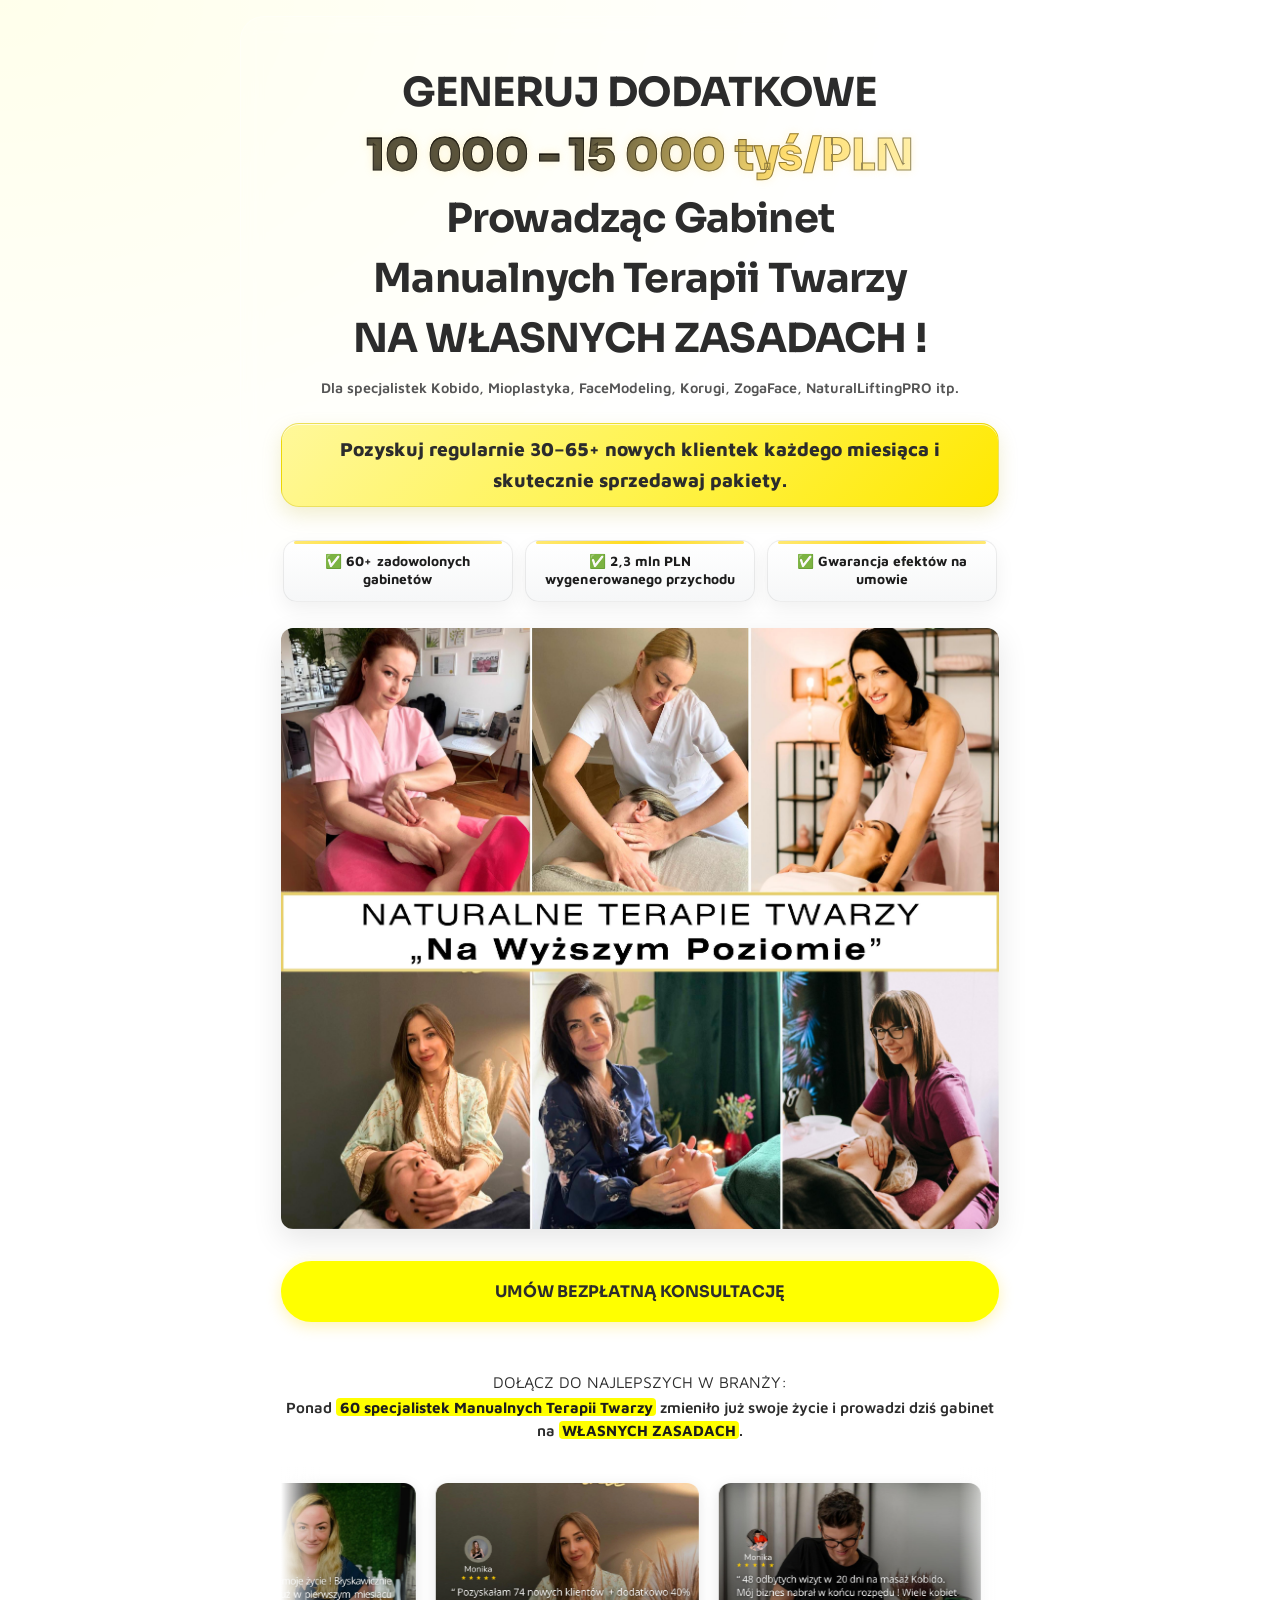
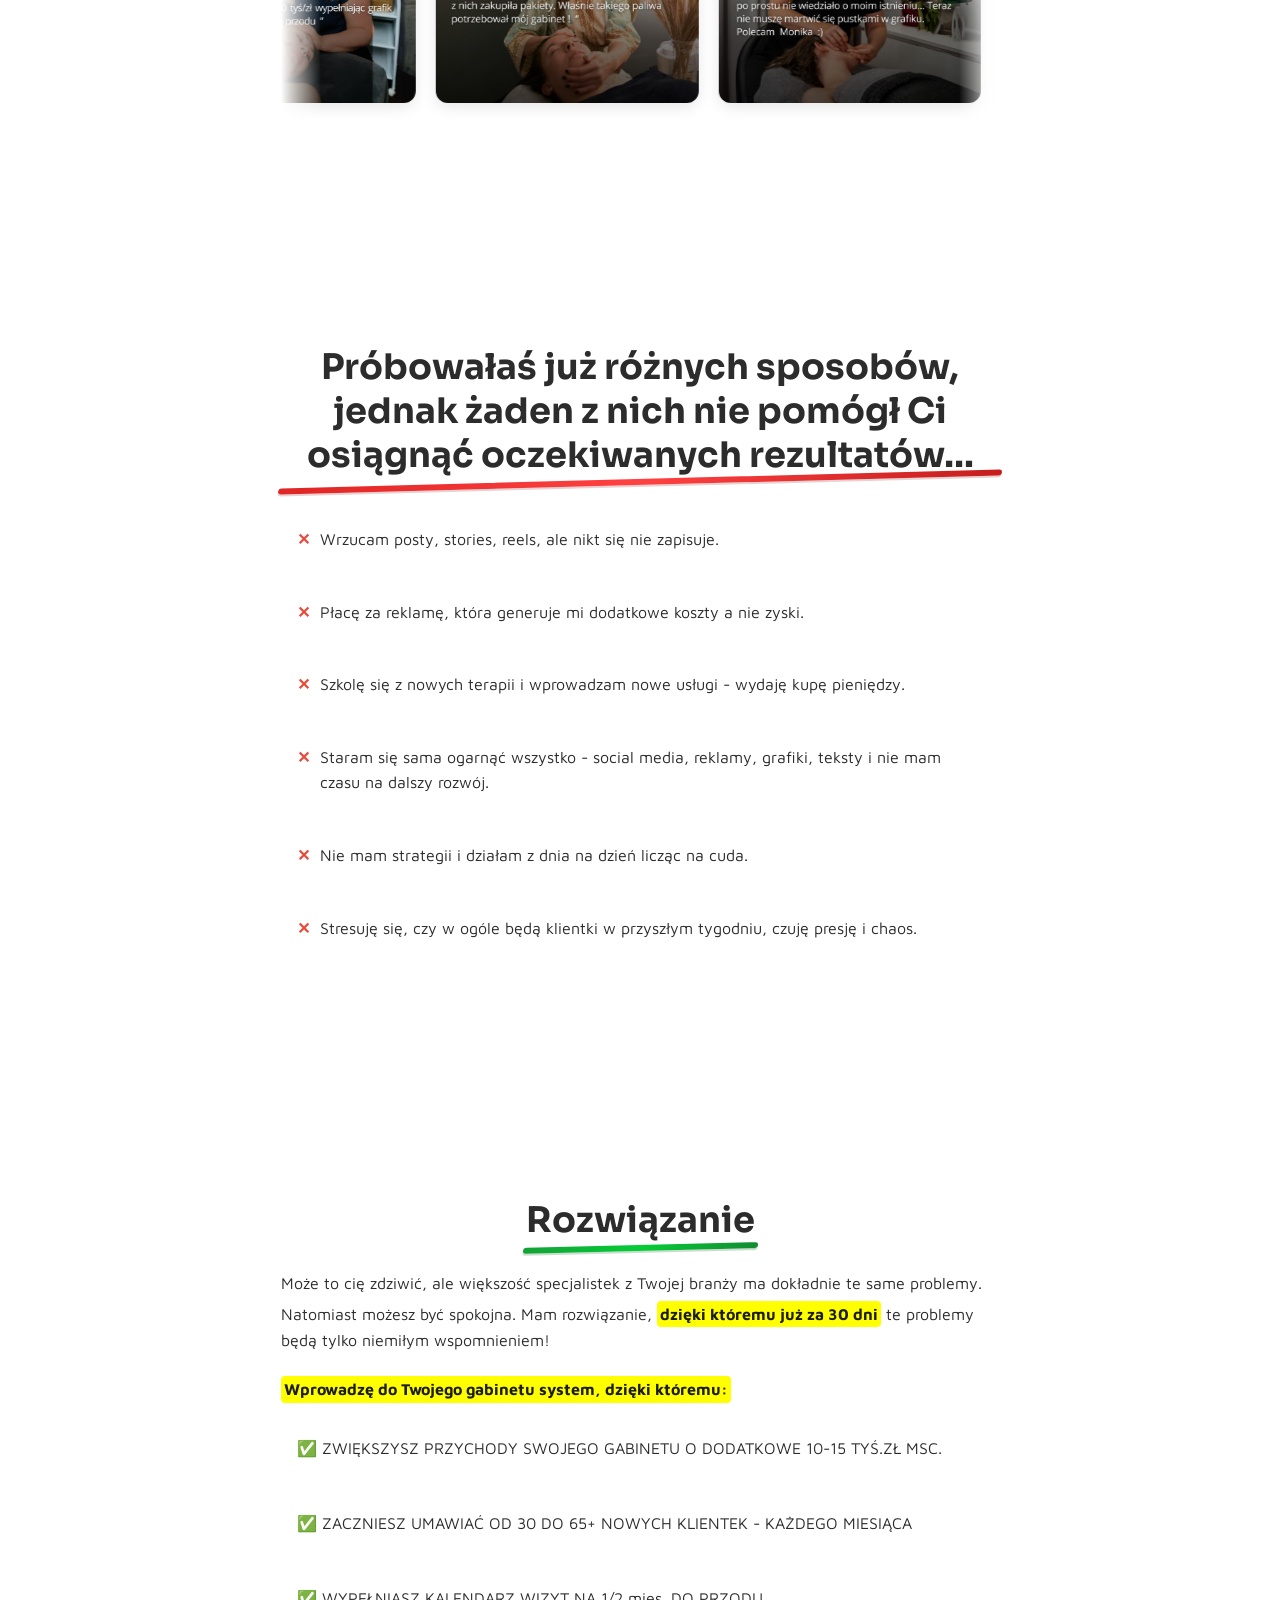
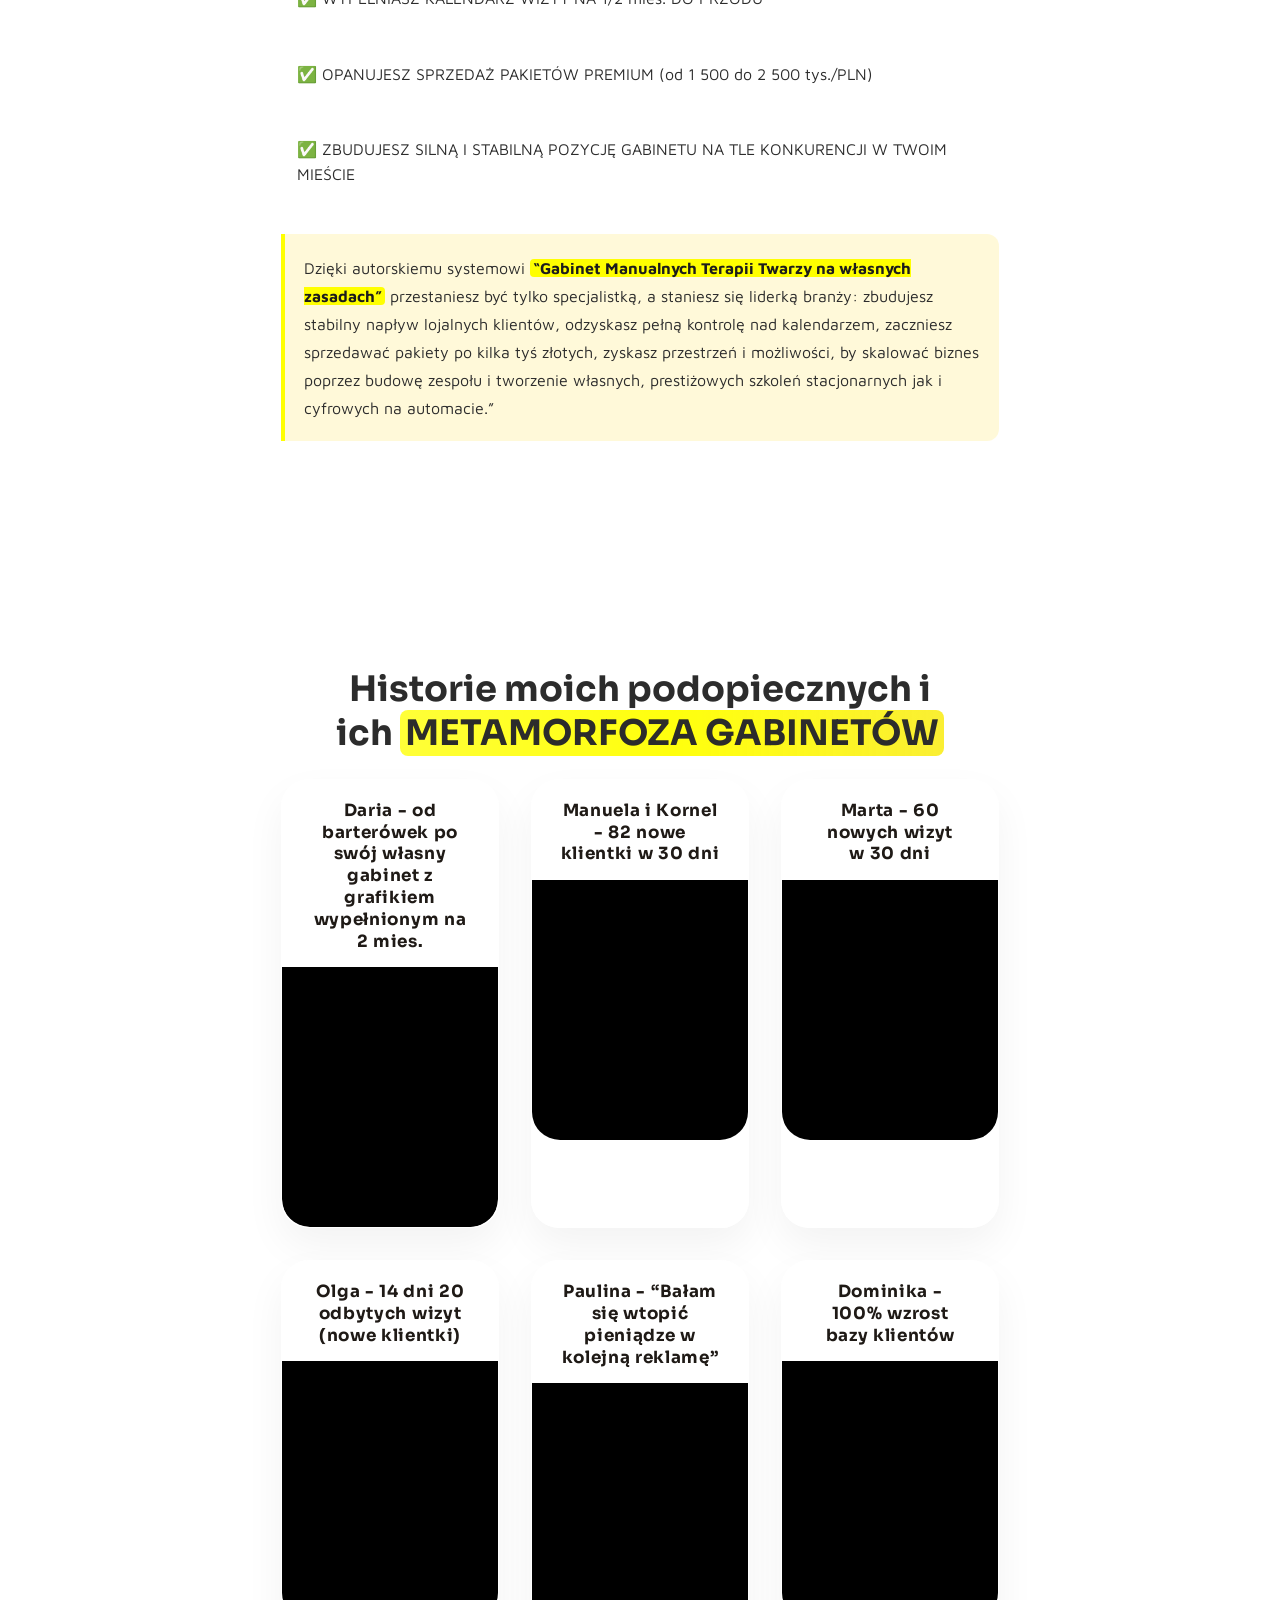
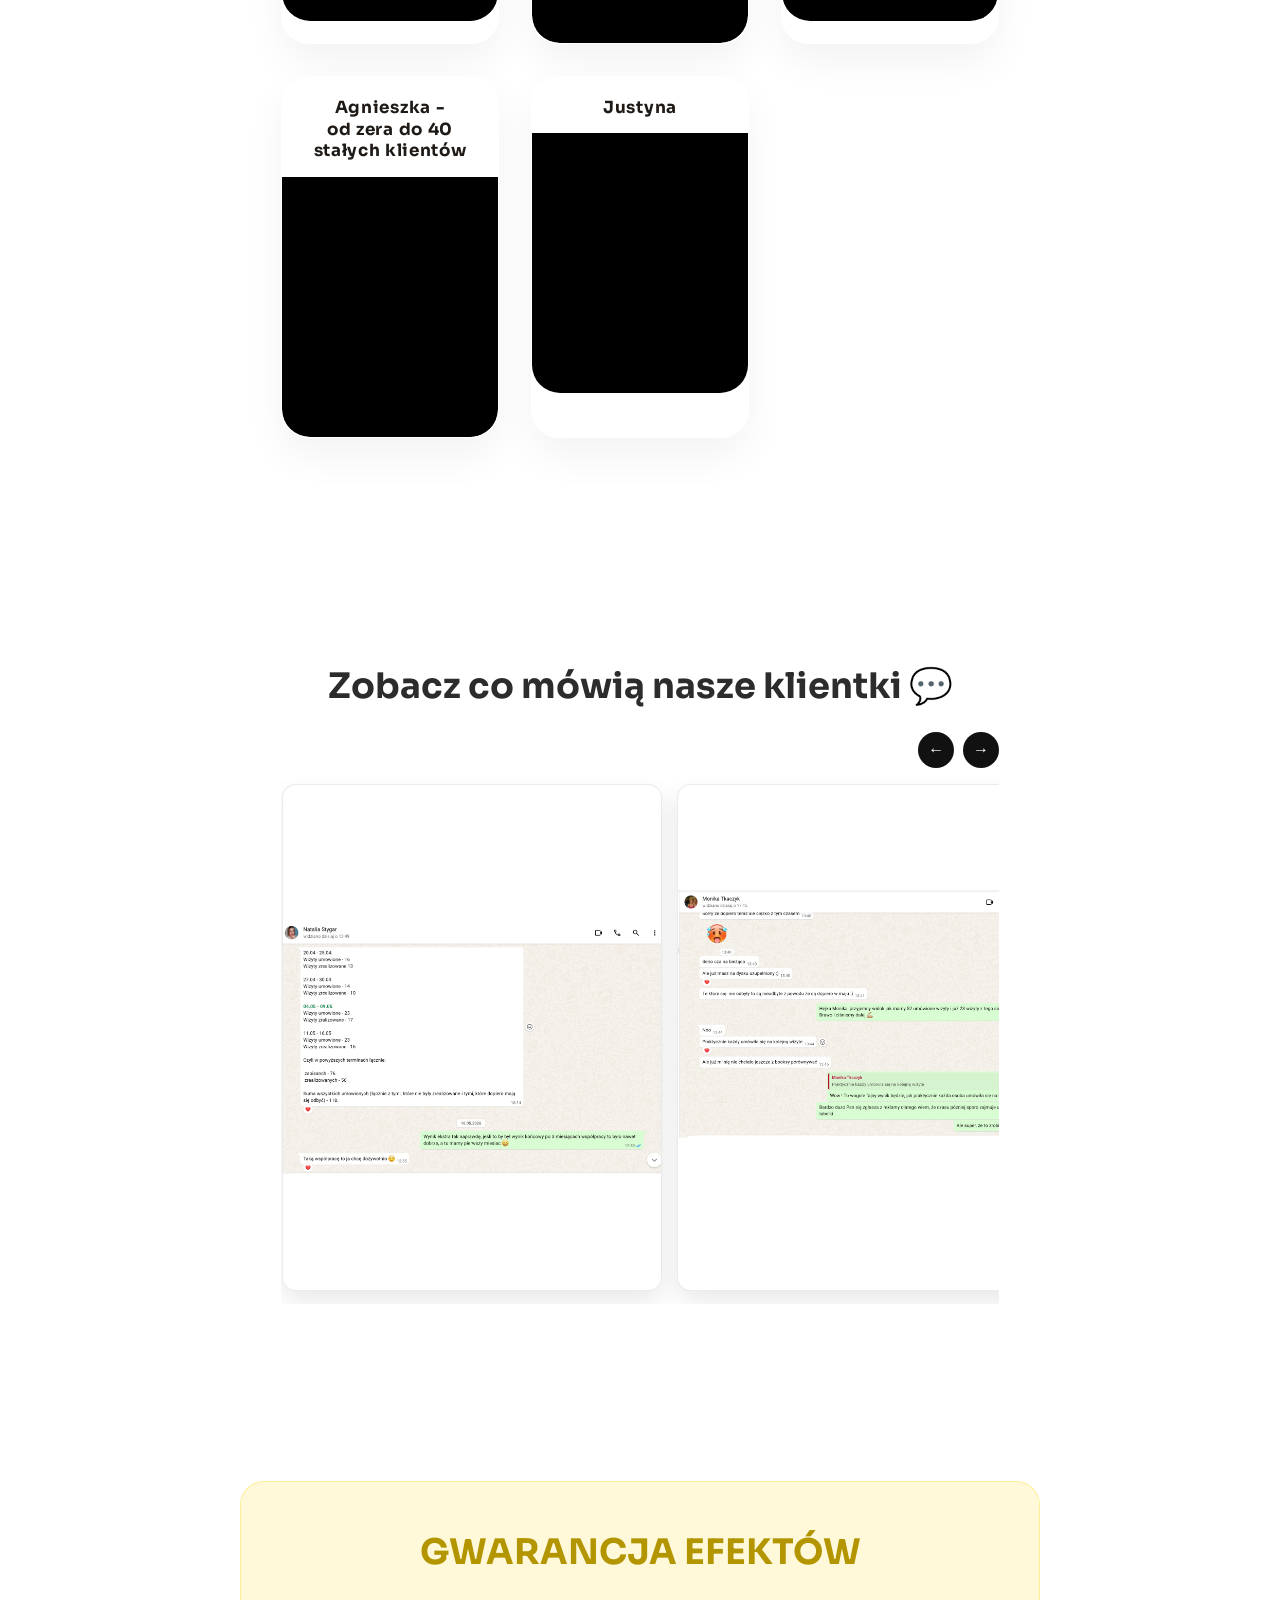
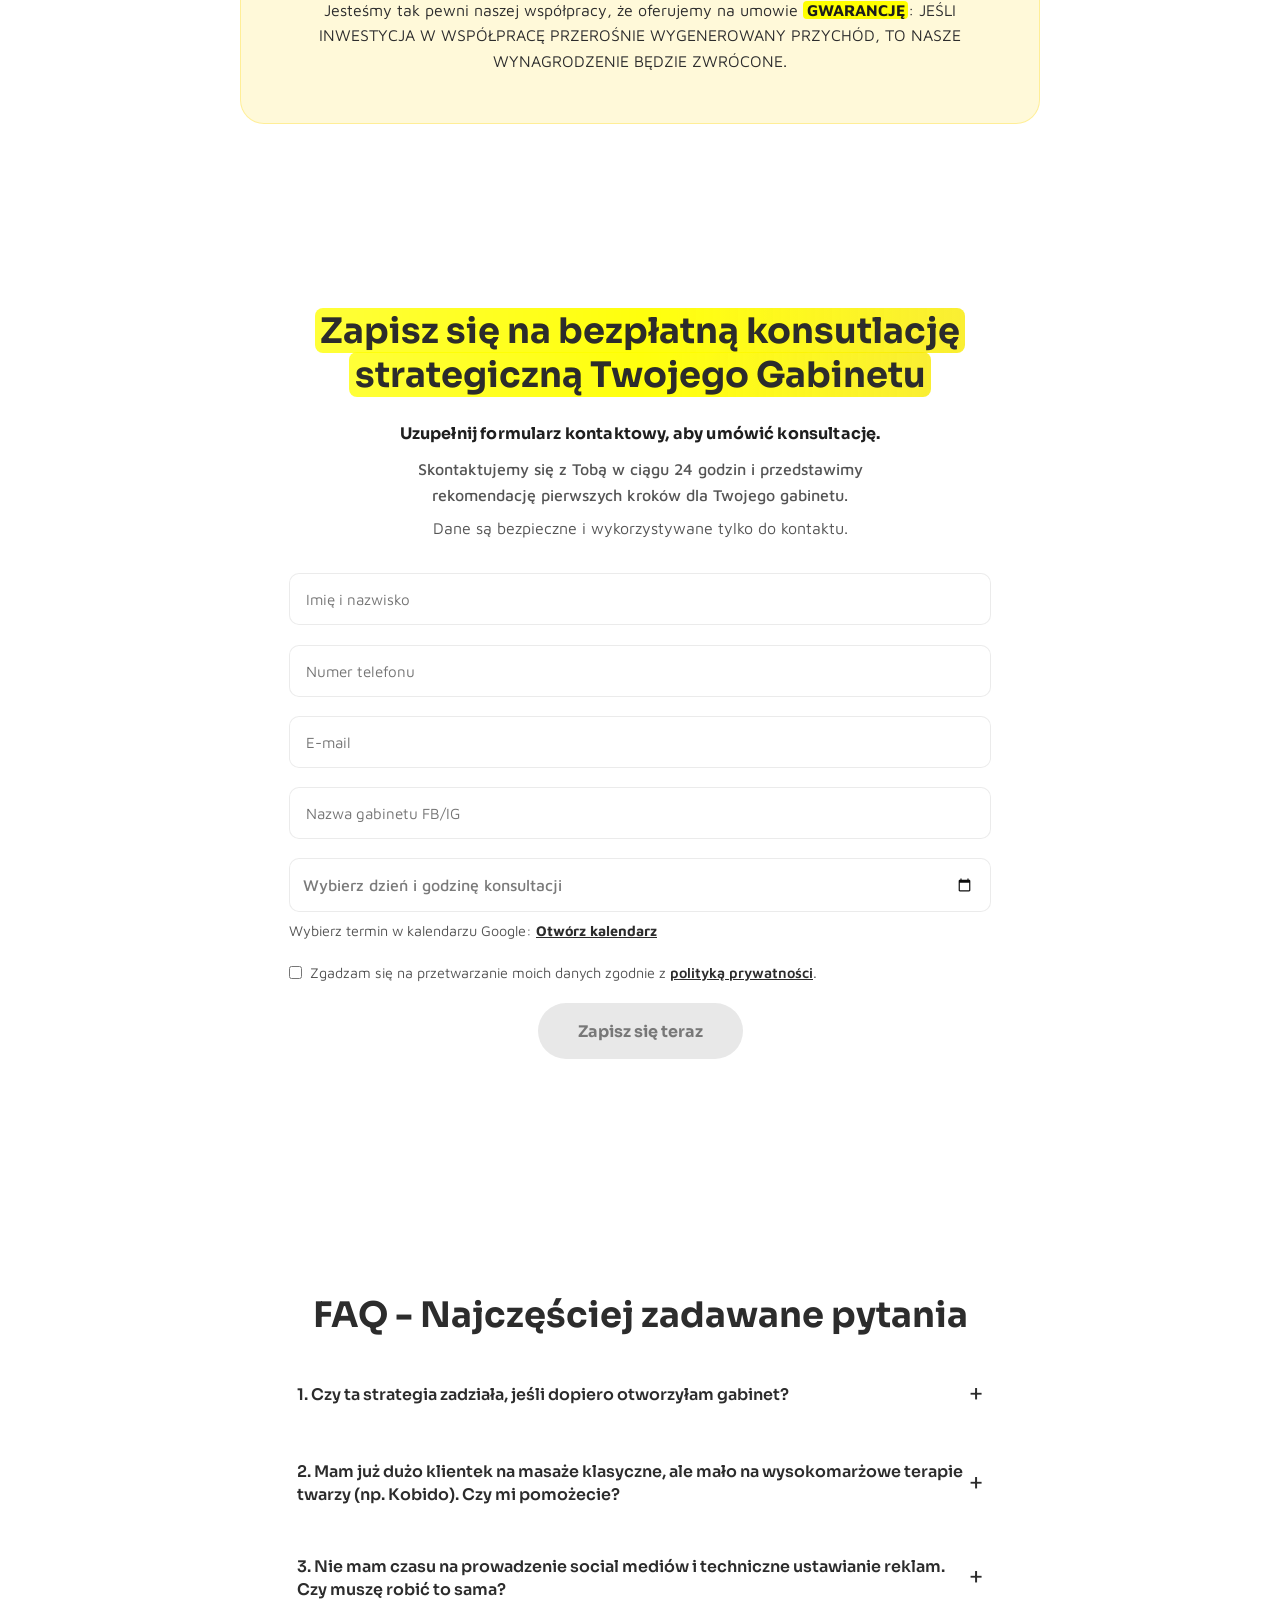
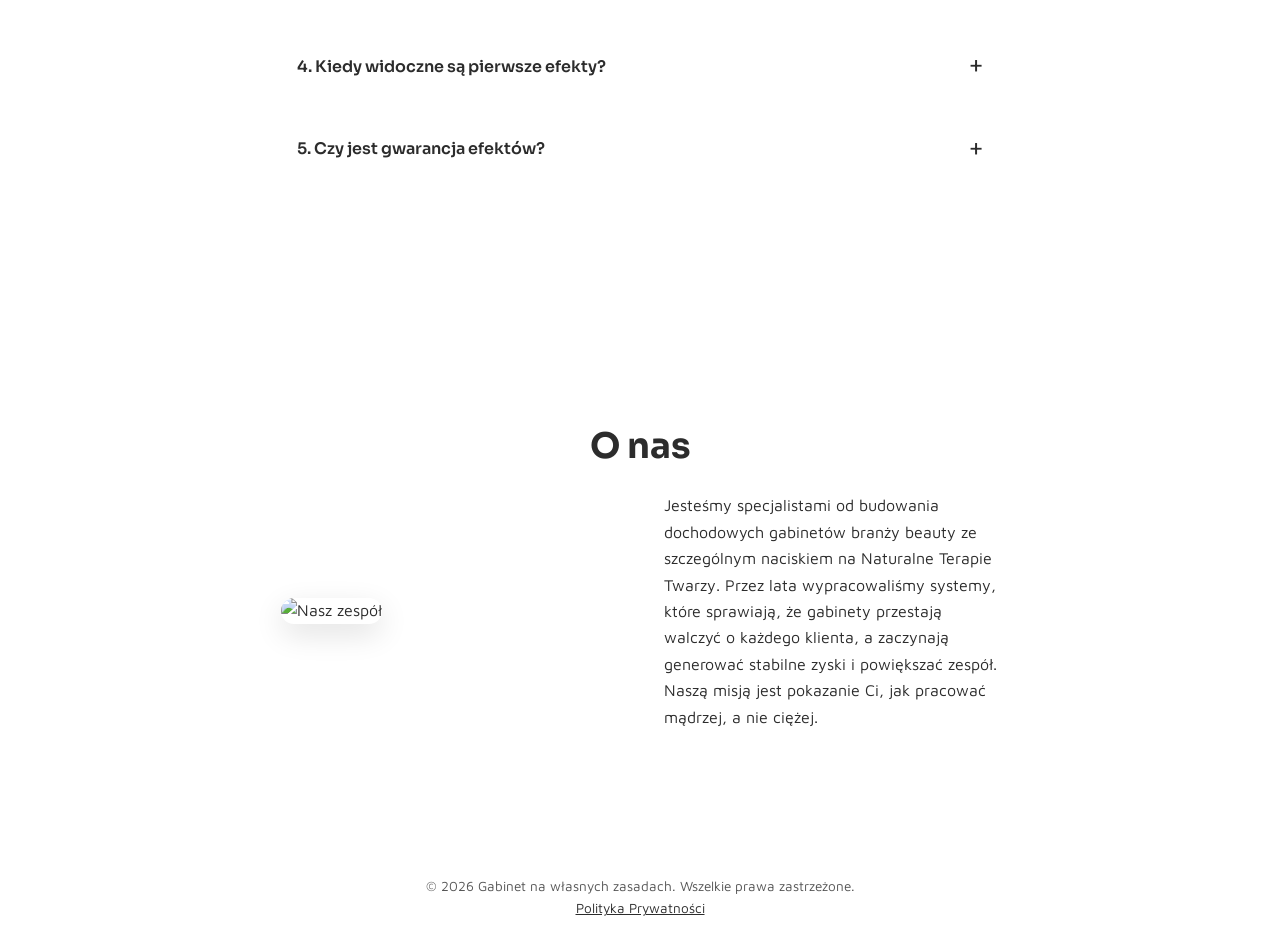
==== commit 5204a869: "Update fmt.Println message from 'Hello' to 'Goodbye'" ====
--- a/index.html
+++ b/index.html
@@ -305,4 +305,4 @@
 
     <script src="main.js"></script>
 </body>
-</html>+</html>
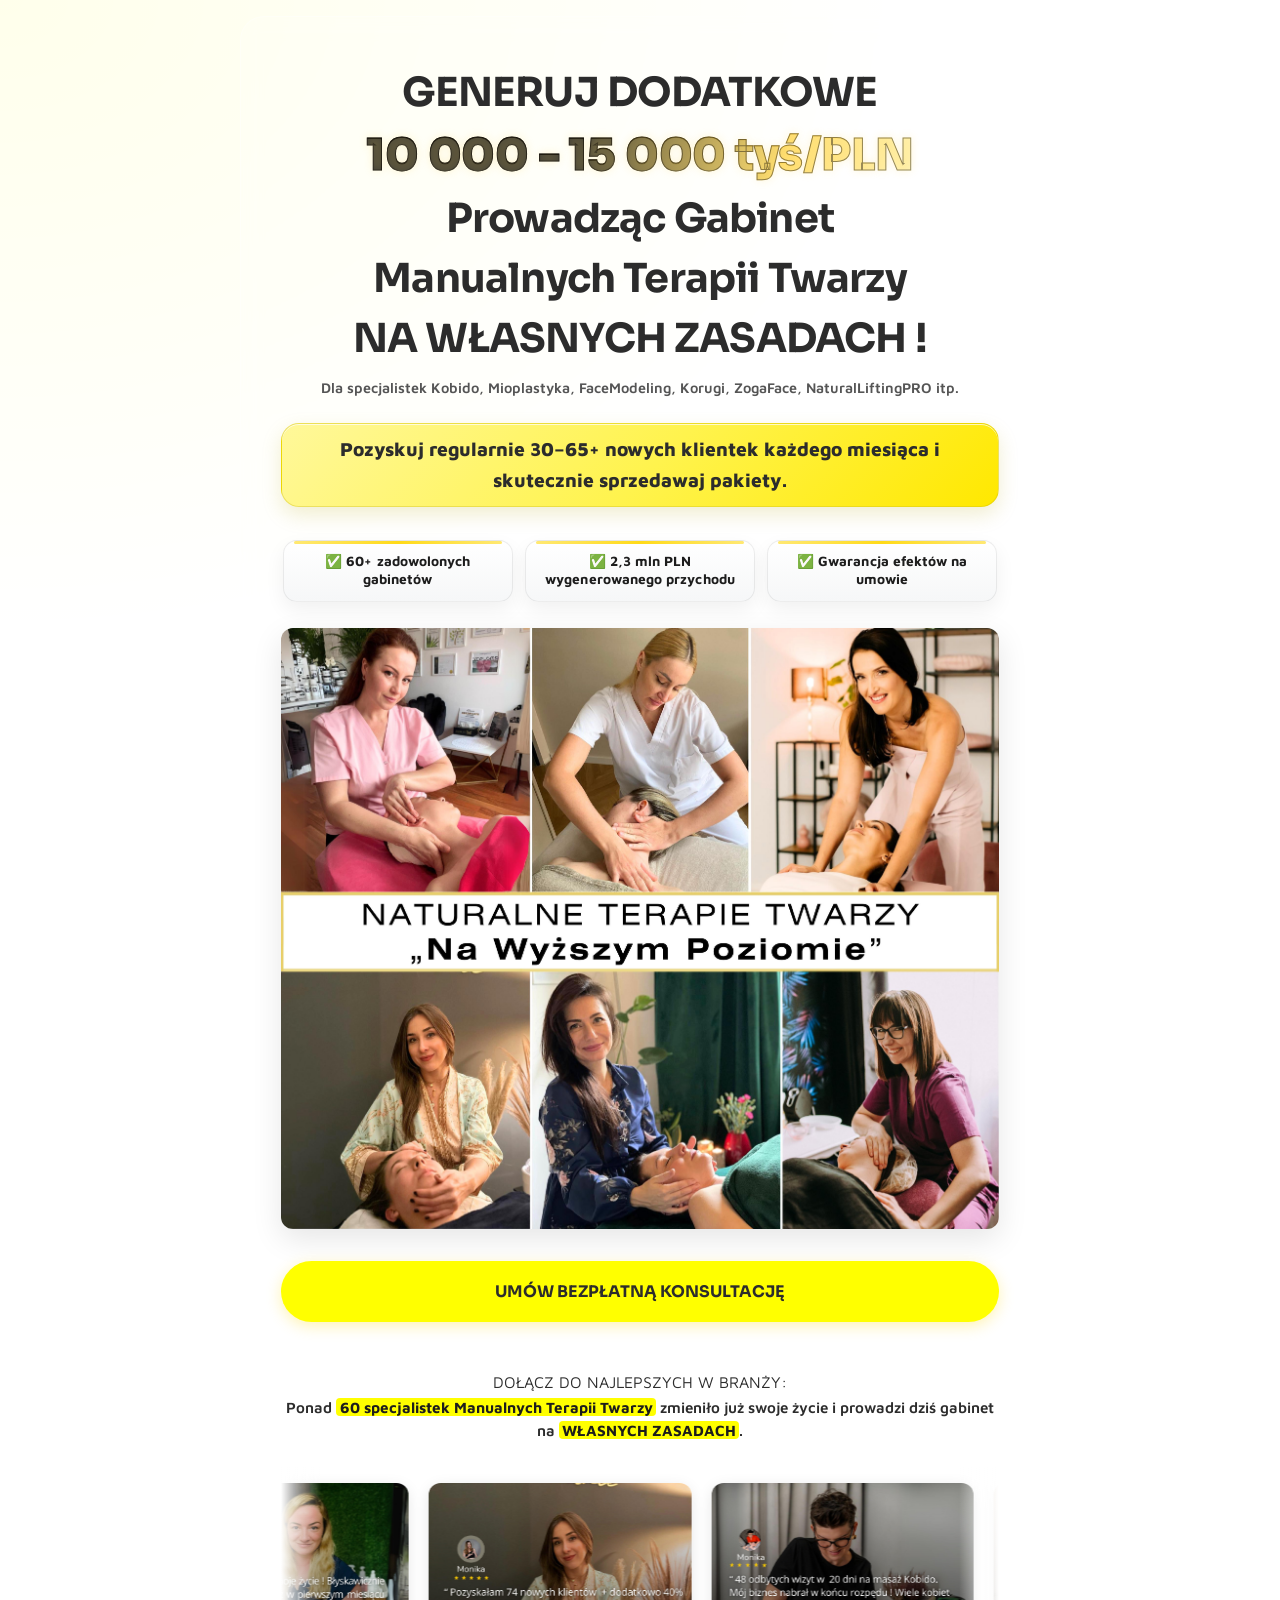
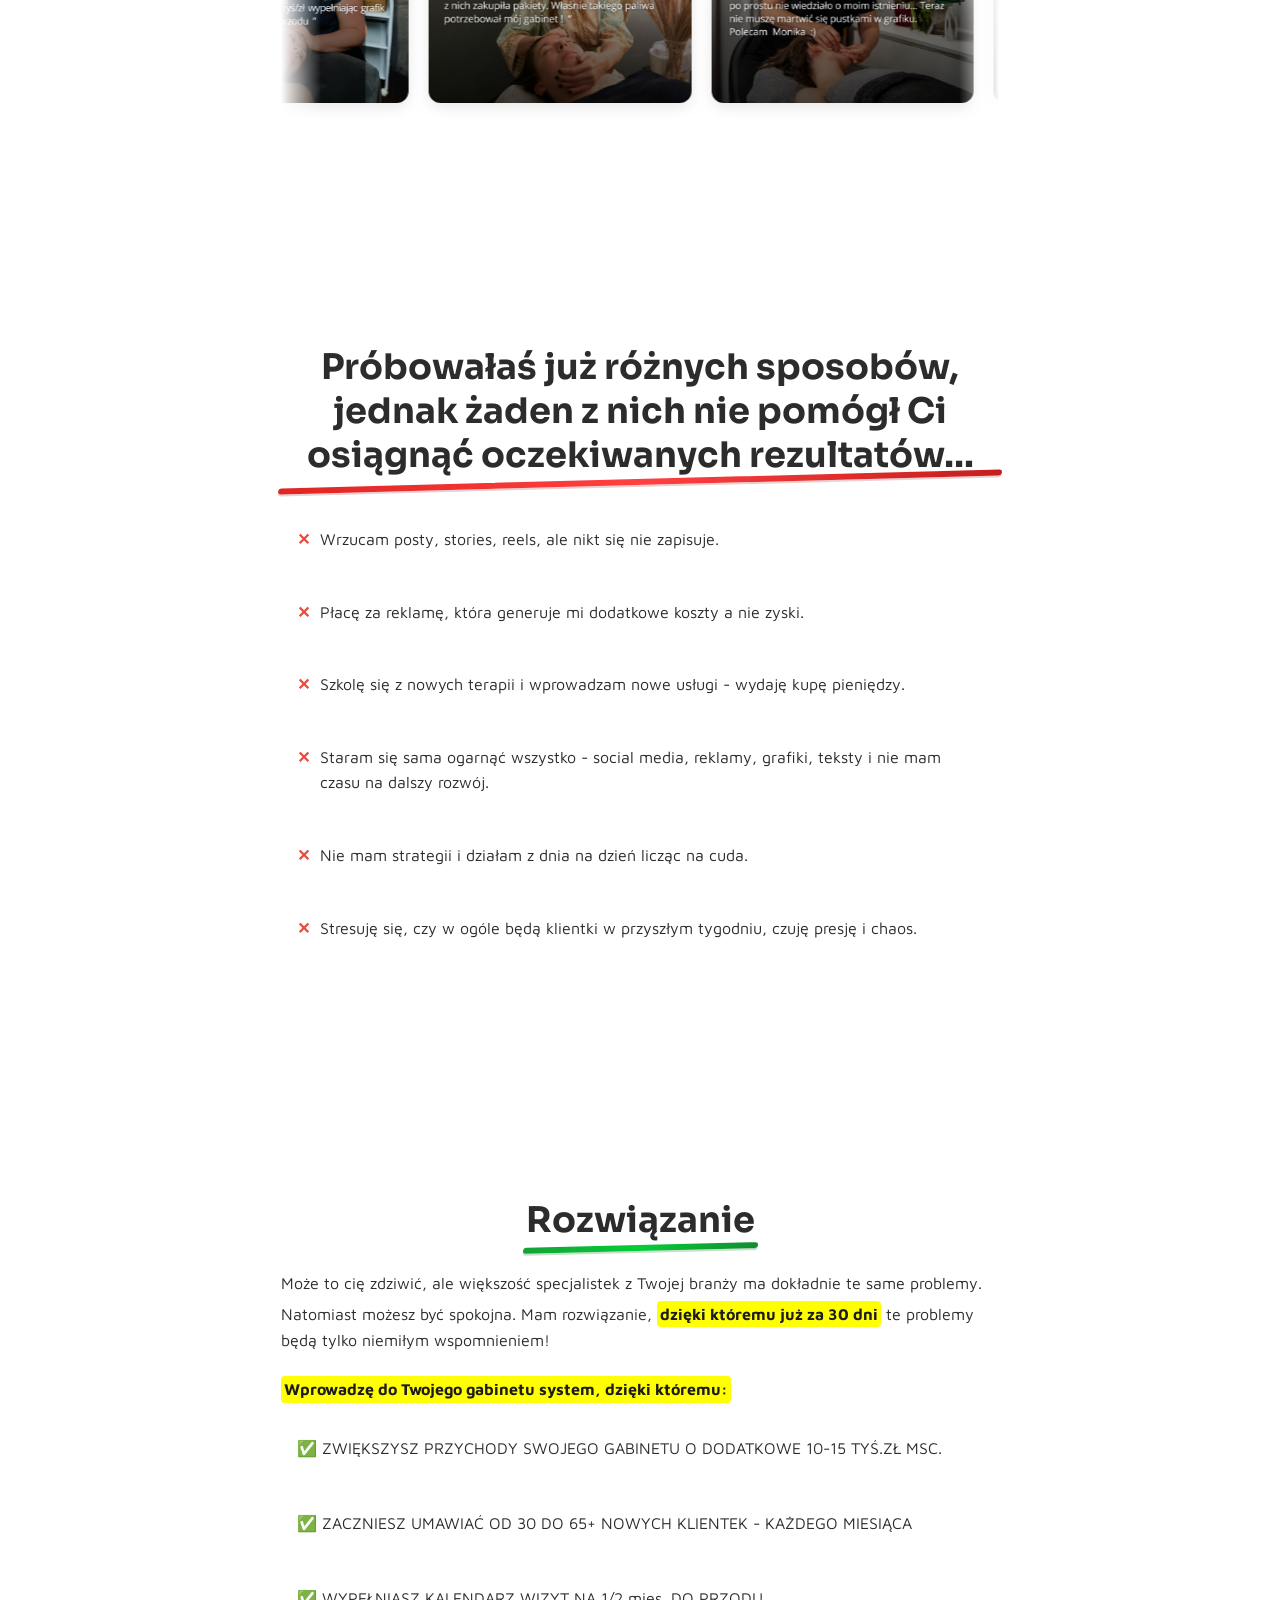
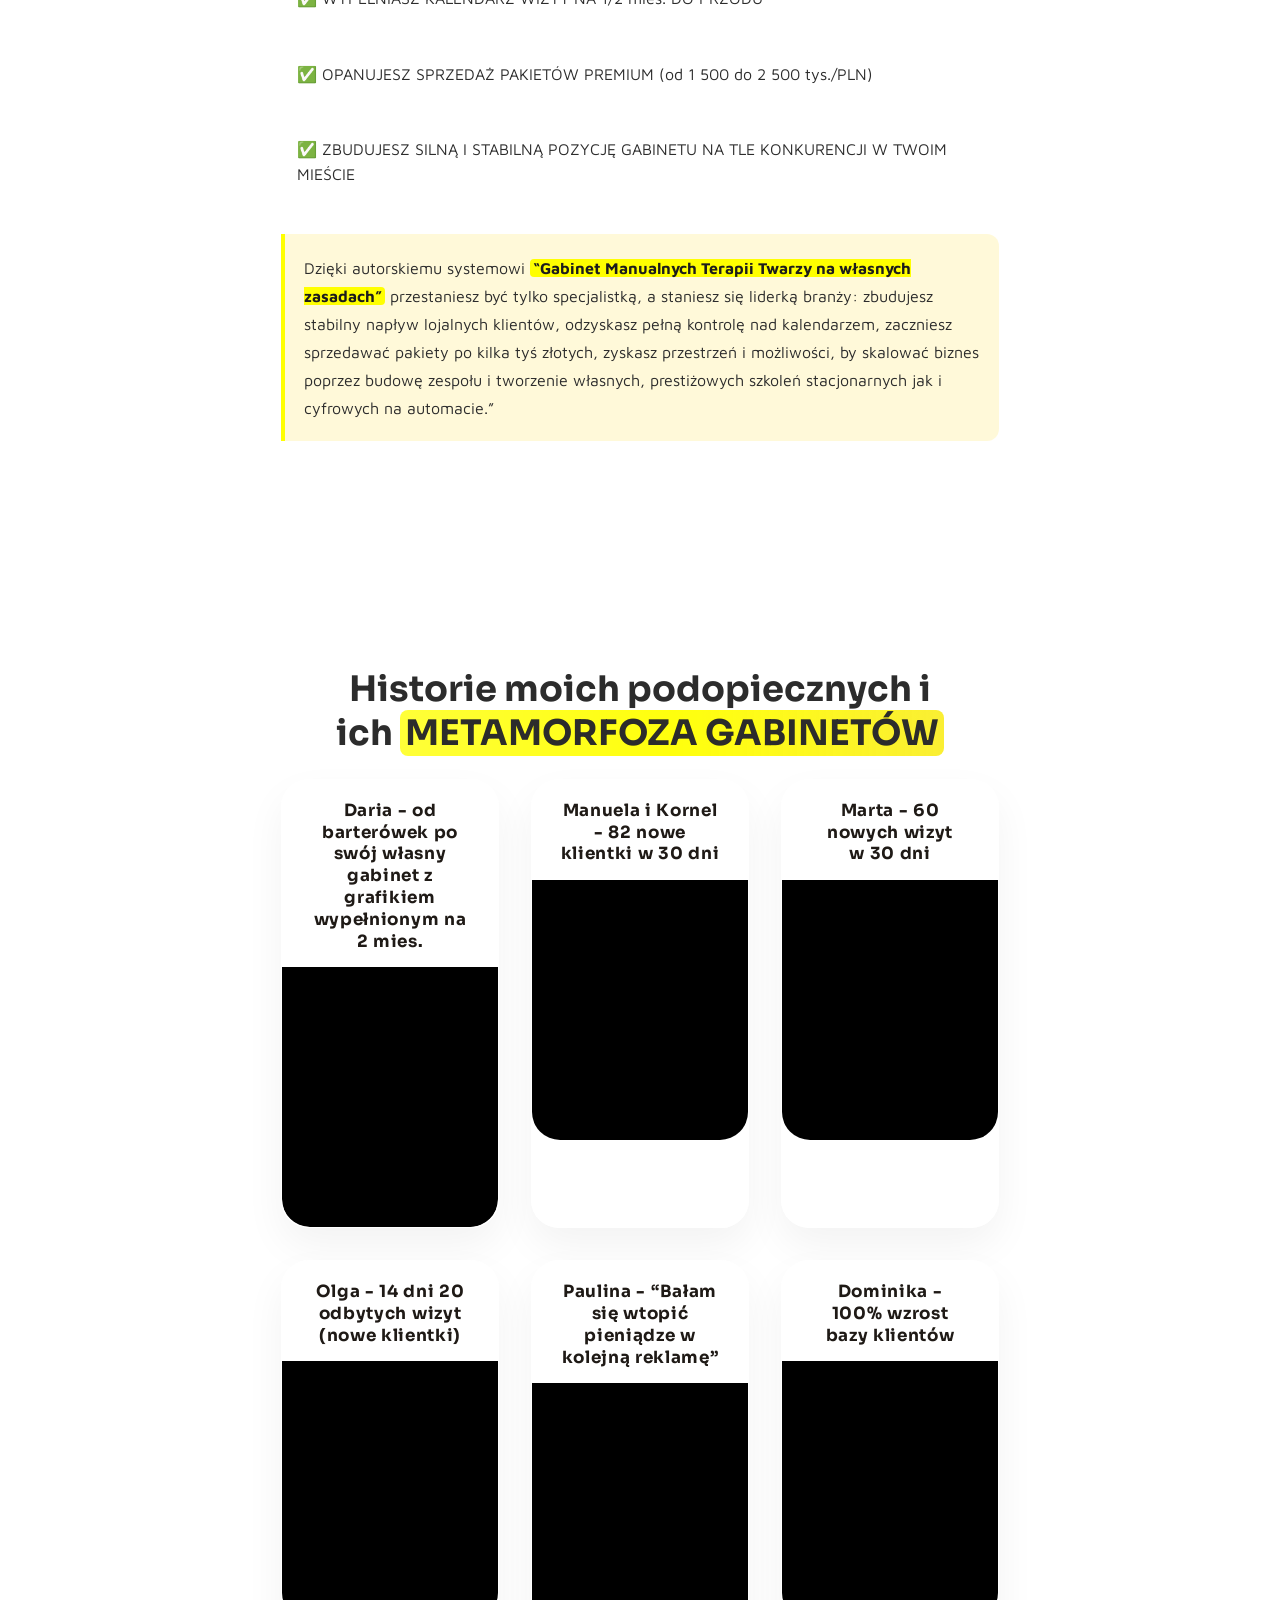
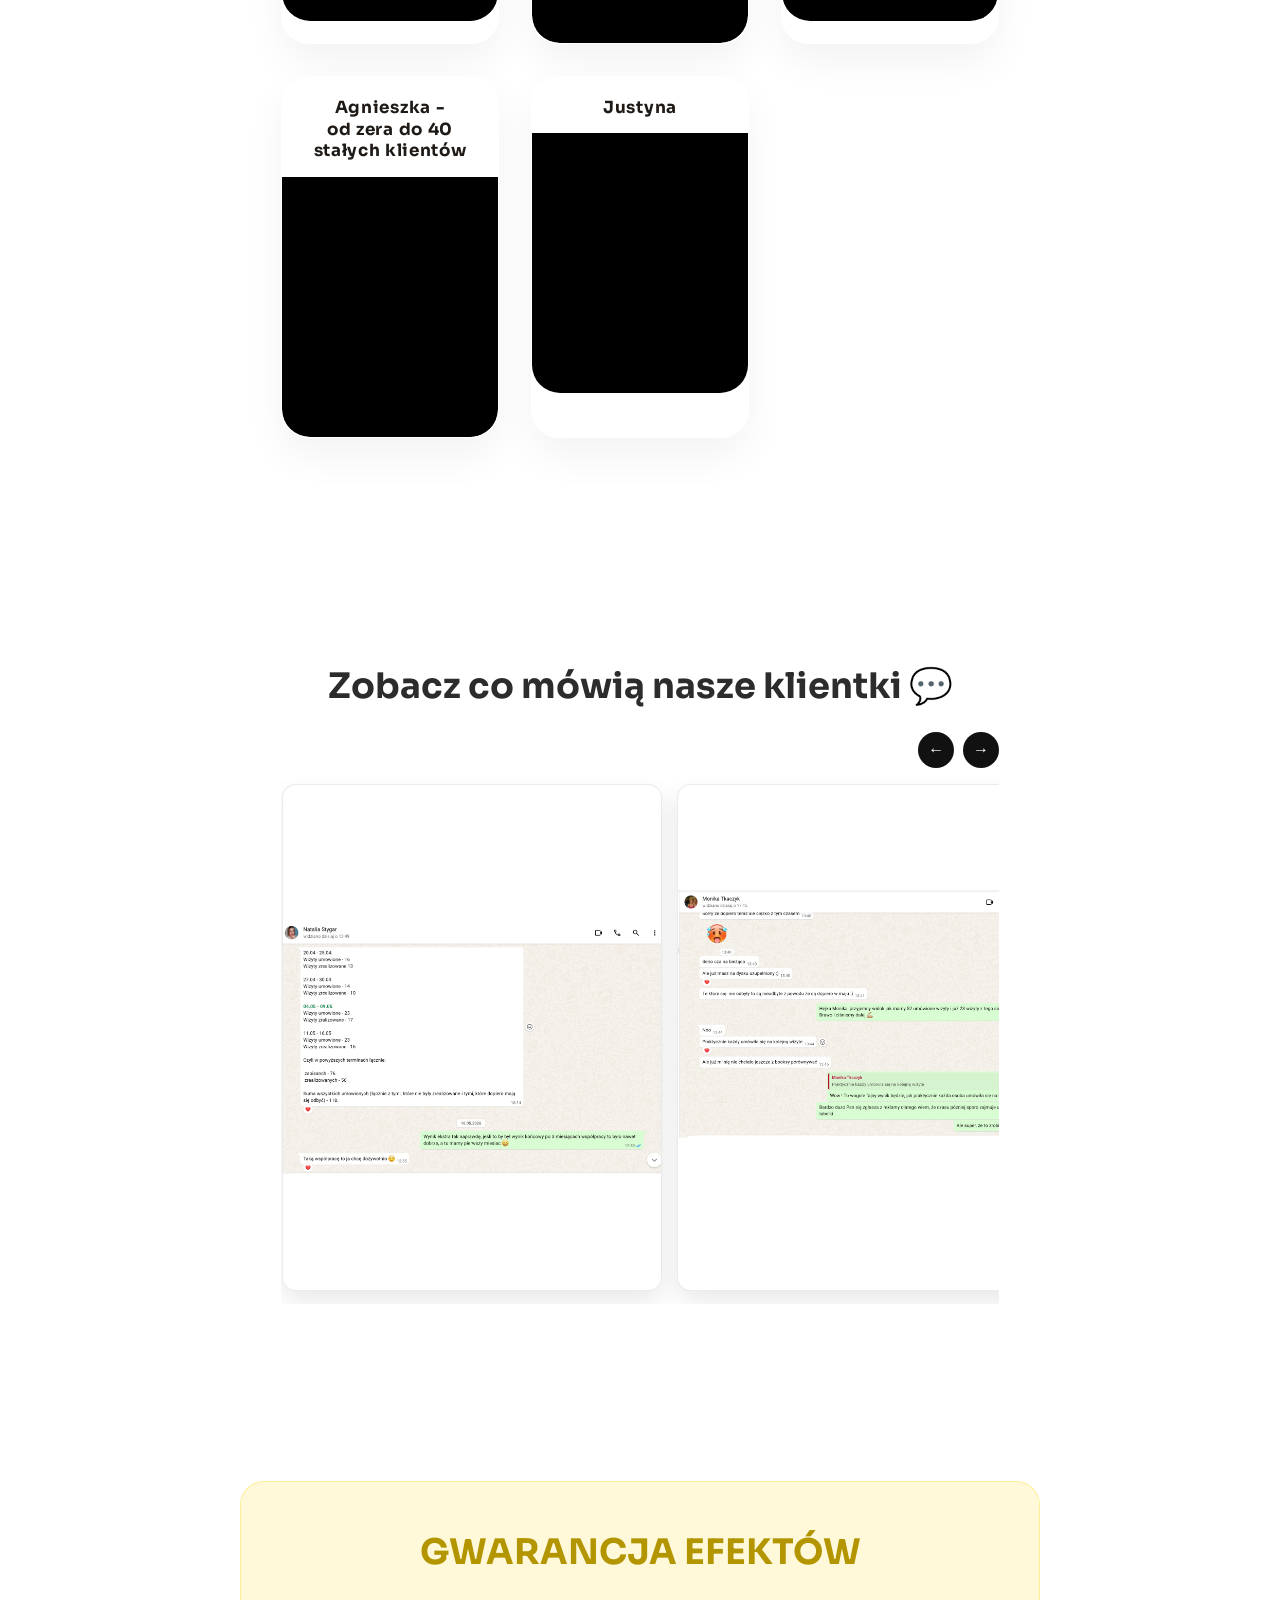
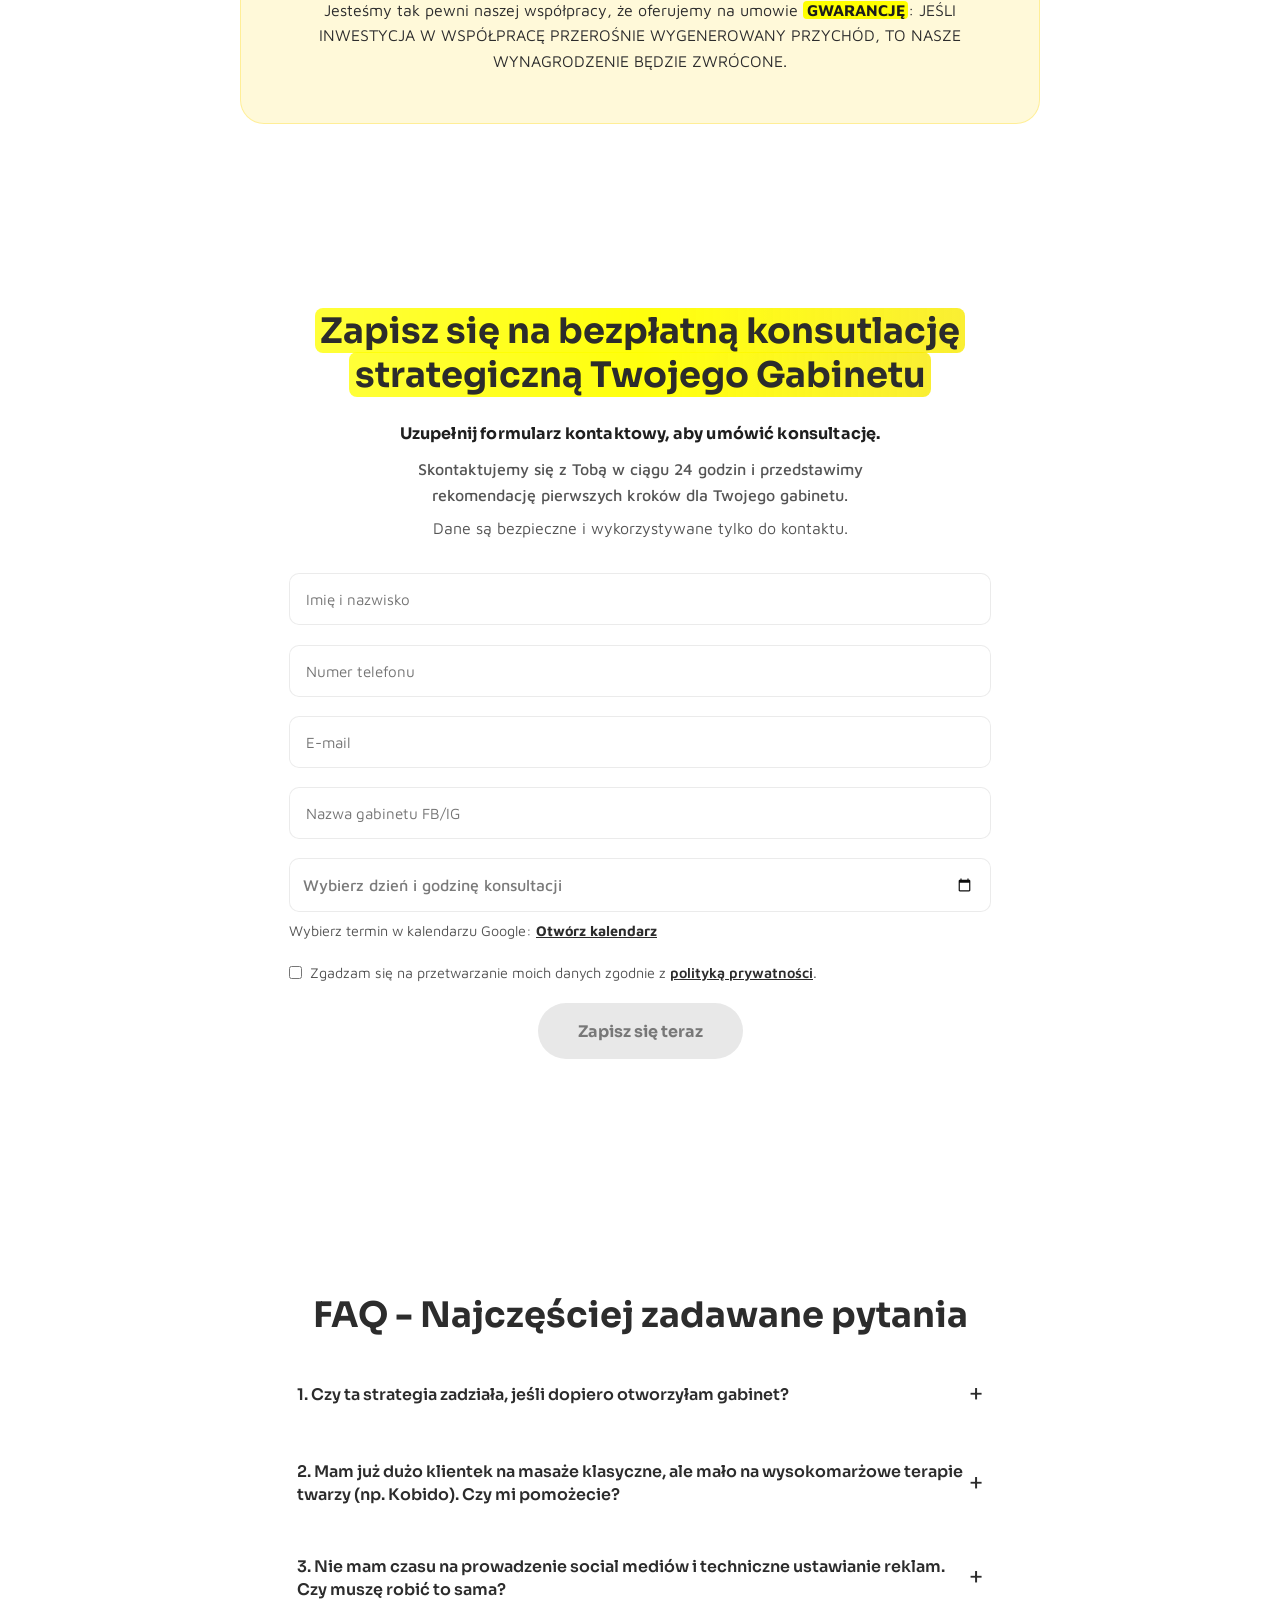
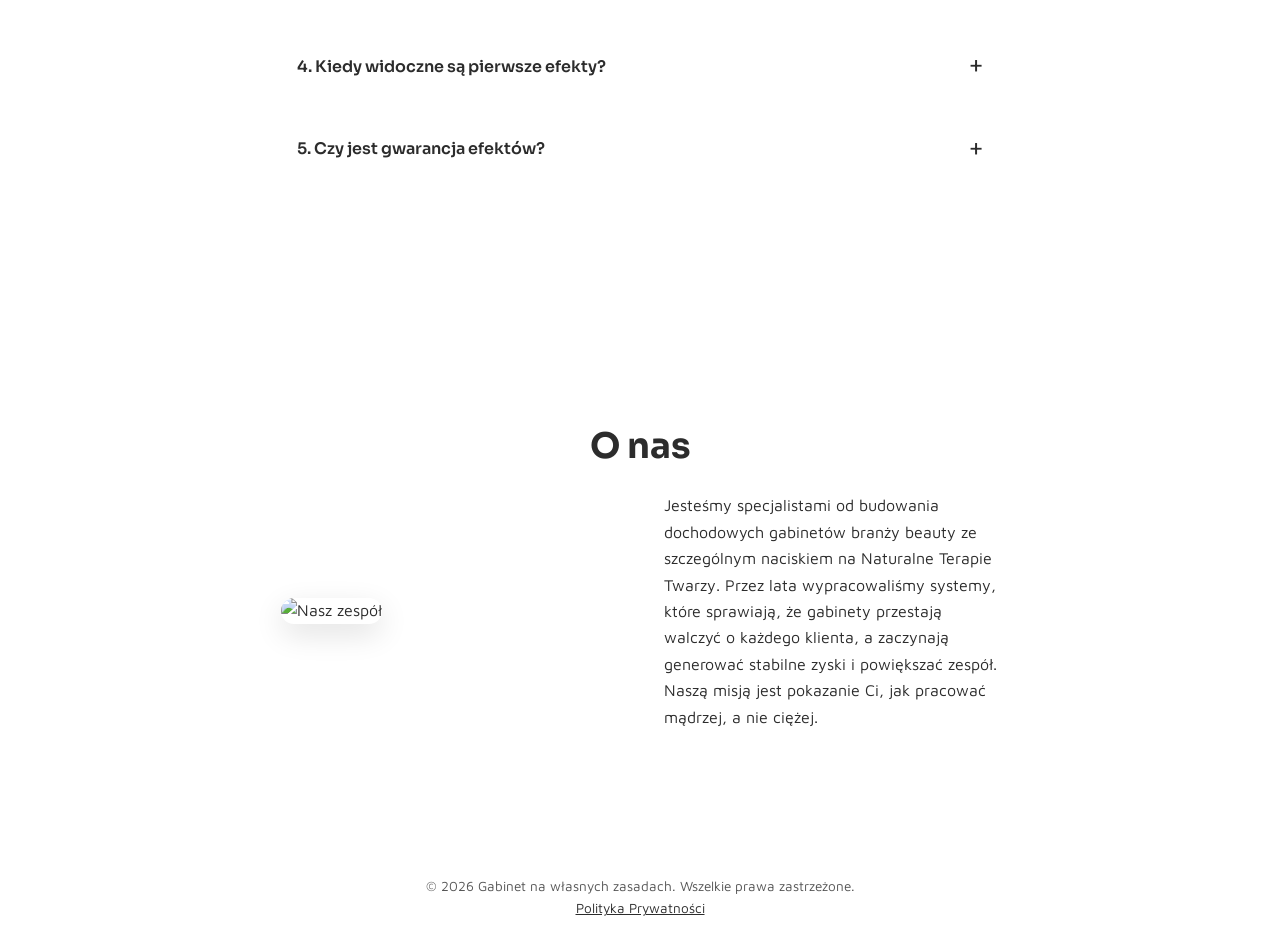
==== commit 35553636: "Update print statement from 'Hello' to 'Goodbye'" ====
--- a/index.html
+++ b/index.html
@@ -1,6 +1,7 @@
 <!DOCTYPE html>
 <html lang="pl">
 <head>
+    <meta name="facebook-domain-verification" content="w8zv55i865zz93f0kz726khpzrxpnq" />
     <meta charset="UTF-8">
     <meta name="viewport" content="width=device-width, initial-scale=1.0">
     <title>Gabinet na własnych zasadach - Zwiększ zyski w 30 dni</title>
@@ -10,8 +11,10 @@
     <link rel="preconnect" href="https://fonts.gstatic.com" crossorigin>
     <link href="https://fonts.googleapis.com/css2?family=Maven+Pro:wght@400;500;600;700&family=Sora:wght@400;600;700;800&display=swap" rel="stylesheet">
     <link rel="stylesheet" href="style.css">
-    
-    <!-- Meta Pixel Code -->
+</head>
+<body>
+
+      <!-- Meta Pixel Code -->
     <script>
     !function(f,b,e,v,n,t,s)
     {if(f.fbq)return;n=f.fbq=function(){n.callMethod?
